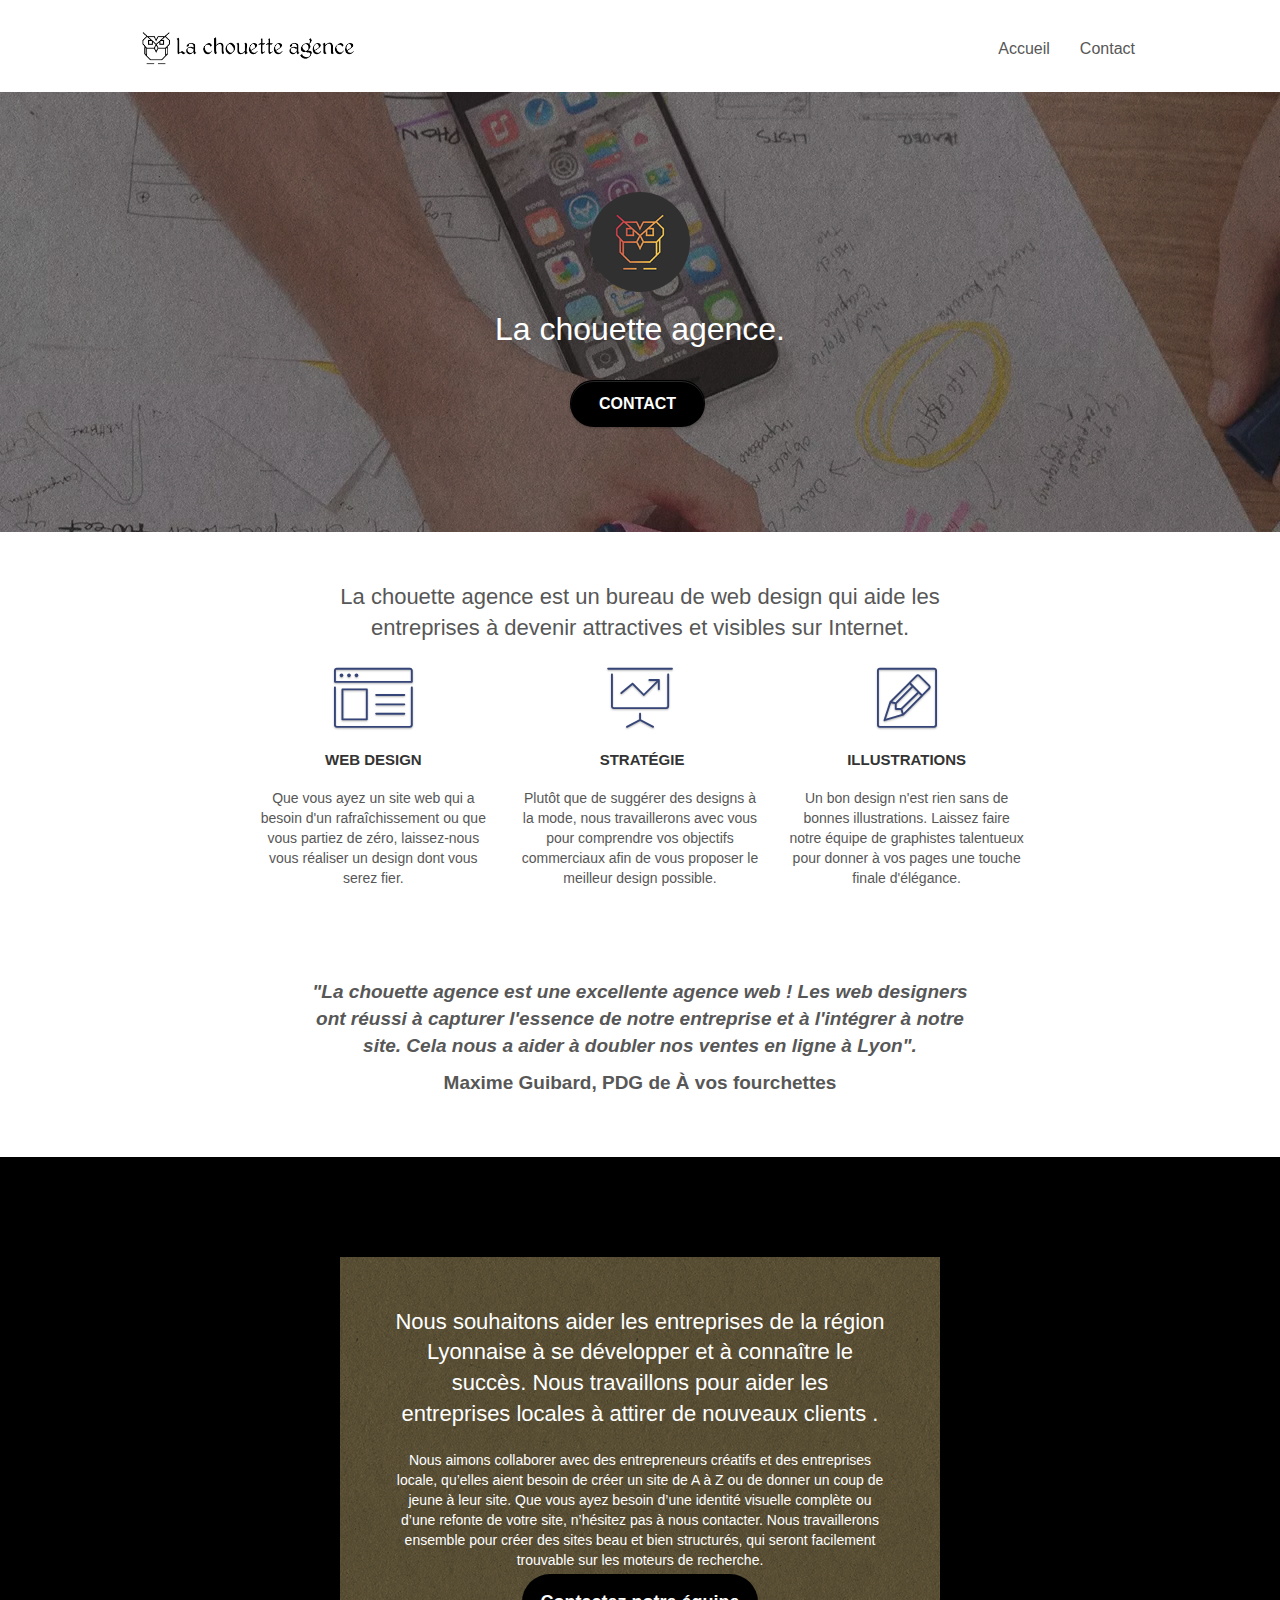
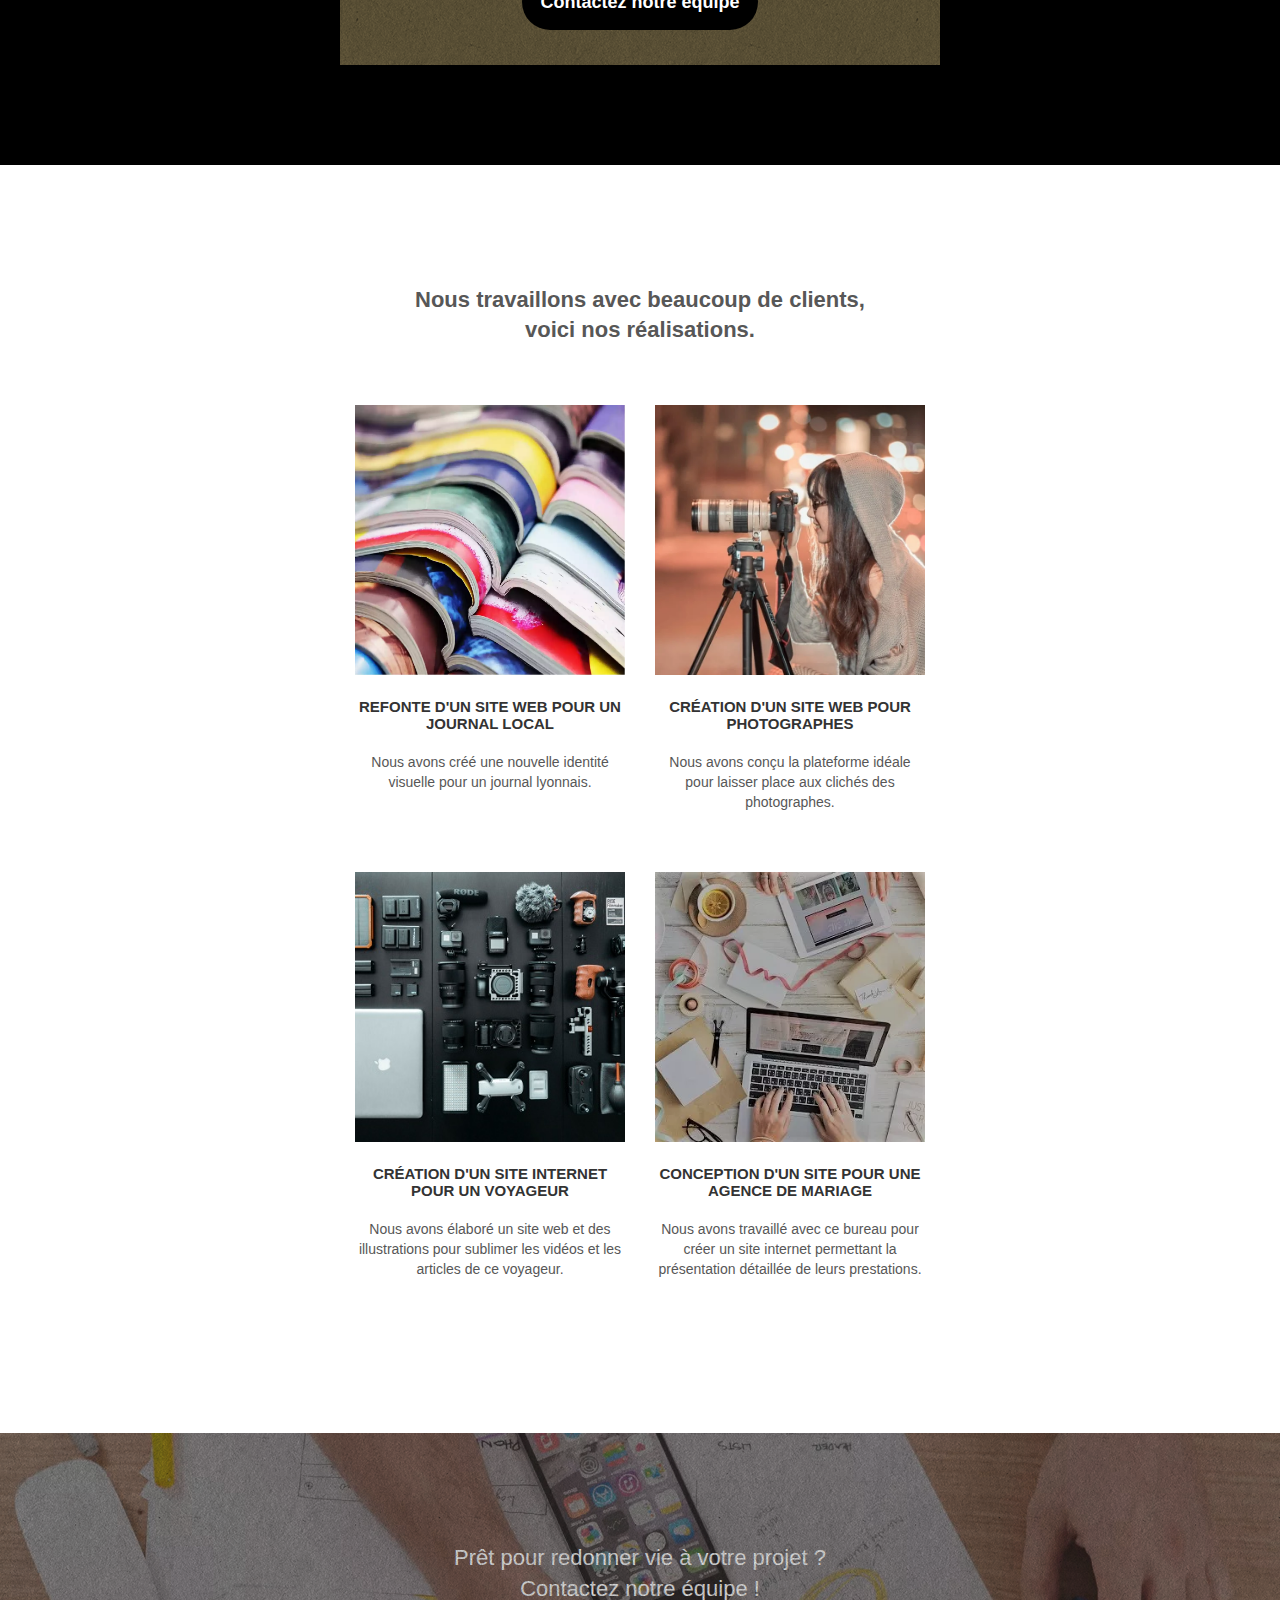
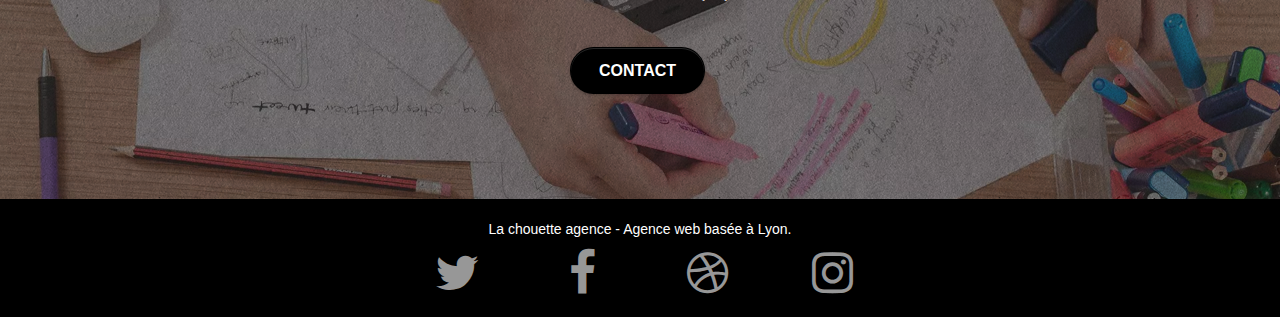
==== index.html @ 52750c9e "MAJ" ====
<!DOCTYPE html>
<html lang="fr">
<head>
    <meta charset="utf-8">
	<meta name="description"
    content="La chouette agence, est un bureau de web design qui aide les entreprises à se développer et attirer de nouveaux clients"
	/>
    <meta name="keywords" content="seo, bureau, digital web design, chouette, site web, création, site internet, agence design Lyon, créer, aide, développer,Bureau webdesign">
    <meta name="viewport" content="width=device-width, initial-scale=1.0, viewport-fit=cover">
    <link rel="shortcut icon" type="image/png" href="favicon.jpg">
    
	<link rel="stylesheet" type="text/css" href="./css/bootstrap.css">
	<link rel="stylesheet" type="text/css" href="style.css">
	<link rel="stylesheet" type="text/css" href="./css/font-awesome.css">
	<link rel="stylesheet" type="text/css" href="./css/et-line.css">
	
    
	<script src="./js/jquery-2.1.0.js" defer></script>
	<script src="./js/bootstrap.js" defer></script>
	<script src="./js/blocs.js" defer></script>
	<script src="./js/jquery.touchSwipe.js" defer></script>
	

    <title>La Chouette Agence -  Bureau de web design à Lyon</title>	
</head>
<body>
<!-- Principal conteneur -->
<div class="page-container"> </div>
    
<!-- bloc-0 -->
<header class="bloc bgc-white l-bloc" id="bloc-0">
        <div class="container bloc-sm">
        <nav class="navbar row">
            <div role="navigationBar" class="navbar-header" aria-label="Navigation">
            <a class="navbar-brand" href="index.html"
                ><img
                src="img/la-chouette-agence.png"
                alt="Bannière - La chouette Agence"
                height="40"
            /></a>
            <button 
                id="nav-toggle"
                type="button"
                class="ui-navbar-toggle navbar-toggle"
                data-toggle="collapse"
                data-target=".navbar-1"
		aria-label="navigation toogle"
            >
                <span class="sr-only">Toggle navigation</span
                ><span class="icon-bar"></span><span class="icon-bar"></span
                ><span class="icon-bar"></span>
            </button>

            </div>
            <div class="collapse navbar-collapse navbar-1 special-dropdown-nav">
            <ul class="site-navigation nav navbar-nav">
                <li>
                <a href="index.html">Accueil</a>
                </li>
                <li>
                <a href="page2.html">Contact</a>
                </li>
            </ul>
            </div>
        </nav>
        </div>
    </header>
<!-- bloc-0 END -->

<!-- bloc-1-presentation -->
<main>
	<section
	class="bloc bgc-dark-slate-blue bg-banniere d-bloc bg-t-edge bloc-bg-texture texture-paper b-parallax" id="bloc-1-hero">
	<div class="container bloc-lg">
		<div class="row tight-width-whitespace">
		<div class="col-sm-12">
			<img
			src="./img/logo.png"
			class="center-block image-resize-mode"
			width="100"
			alt="Logo - La chouette Agence"
			/>
			<h1 class="text-center hero-bloc-text tc-white">
			La chouette agence.
			</h1>
			<div class="text-center">
			<a
				href="page2.html"
				class="
				btn btn-lg btn-clean btn-rd
				cta-hero
				btn-atomic-tangerine
				"
				id="cta-hero"
				>Contact</a
			>
			</div>
		</div>
		</div>
	</div>
	</section>
<!-- bloc-1-presentation END -->

<!-- bloc-2-services -->
<section class="bloc bgc-white l-bloc" id="bloc-2-services">
	<div class="container bloc-md">
	<div class="row">
		<div class="col-sm-12 text-center">
			<h2 class="slogan">La chouette agence est un bureau de web design qui aide les
			entreprises à devenir attractives et visibles sur Internet.</h2>
		</div>
	</div>
	<div class="row voffset-lg med-width-whitespace">
		<div class="col-sm-4">
		<div class="text-center">
			<span
			class="
				et-icon-browser
				sm-shadow
				icon-dark-slate-blue
				icons
				icon-lg
			"
			></span>
		</div>
		<h3 class="mg-md text-center">Web design</h3>
		<p class="text-center">
			Que vous ayez un site web qui a besoin d'un
			rafraîchissement ou que vous partiez de zéro, laissez-nous
			vous réaliser un design dont vous serez fier.
		</p>
		</div>
		<div class="col-sm-4">
		<div class="text-center">
			<span
			class="
				et-icon-presentation
				sm-shadow
				icon-dark-slate-blue
				icons
				icon-lg
			"
			></span>
		</div>
		<h3 class="mg-md text-center">&nbsp;Stratégie</h3>
		<p class="text-center">
			Plutôt que de suggérer des designs à la mode, nous
			travaillerons avec vous pour comprendre vos objectifs
			commerciaux afin de vous proposer le meilleur design
			possible.<br />
		</p>
		</div>
		<div class="col-sm-4">
		<div class="text-center">
			<span
			class="
				et-icon-edit
				sm-shadow
				icon-dark-slate-blue
				icons
				icon-lg
			"
			></span>
		</div>
		<h3 class="mg-md text-center">Illustrations</h3>
		<p class="text-center">
			Un bon design n'est rien sans de bonnes illustrations. Laissez
			faire notre équipe de graphistes talentueux pour donner à vos
			pages une touche finale d'élégance.
		</p>
		</div>
	</div>
	<div class="row voffset-lg voffset">
		<div class="col-xs-12 col-md-8 col-md-offset-2 text-center">
		<p class="citation">
			"La chouette agence est une excellente agence web ! Les web
			designers ont réussi à capturer l'essence de notre entreprise
			et à l'intégrer à notre site. Cela nous a aider à doubler nos
			ventes en ligne à Lyon".
		</p>
		<p class="citation-author">
			Maxime Guibard, PDG de À vos fourchettes
		</p>
		</div>
	</div>
	</div>
</section>
<!-- bloc-2-services END -->

<!-- bloc-3-what-i-do -->
<section
class="
bloc
tc-white
bgc-atomic-tangerine
bg-presentation
d-bloc
bloc-bg-texture
texture-paper
b-parallax
"
id="bloc-3-what-i-do"
>
<div class="container bloc-lg">
<div class="row tight-width-whitespace black-background">
	<div class="col-sm-12">
	<h2 class="mg-md text-center tc-white">
		Nous souhaitons aider les entreprises de la région Lyonnaise à
		se développer et à connaître le succès. Nous travaillons pour
		aider les entreprises locales à attirer de nouveaux clients
		.<br />
	</h2>
	<p class="text-center white">
		Nous aimons collaborer avec des entrepreneurs créatifs et des
		entreprises locale, qu’elles aient besoin de créer un site de
		A à Z ou de donner un coup de jeune à leur site. Que vous ayez
		besoin d’une identité visuelle complète ou d’une refonte de
		votre site, n’hésitez pas à nous contacter. Nous travaillerons
		ensemble pour créer des sites beau et bien structurés, qui
		seront facilement trouvable sur les moteurs de recherche.
		<br /><br /><a class="ltc-white bold-link" href="page2.html"
		>Contactez notre équipe</a
		><br />
	</p>
	</div>
</div>
</div>
</section>
<!-- bloc-3-what-i-do END -->

<!-- bloc-4-portfolio -->
<section
class="bloc bgc-white bg-&-h2-bg bg-repeat l-bloc"
id="bloc-4-portfolio"
>
<div class="container bloc-lg">
<div class="row">
	<div class="col-sm-12 text-center">
	<h2 class="portfolio">
		Nous travaillons avec beaucoup de clients, <br />voici nos réalisations.
	</h2>
	</div>
</div>
<div class="row tight-width-whitespace portfolio-row">
	<div class="col-sm-6">
	<a
		href="#"
		data-lightbox="img/1.webp"
		data-gallery-id="gallery-1"
		data-caption="Refonte d'un site web pour un journal local"
		data-frame="snapshot-lb"
		><img
		src="./img/1.webp"
		alt="Refonte d'un site web pour un journal local"
		class="img-responsive portfolio-thumb"
	/></a>
	<h3 class="mg-md text-center">
		Refonte d'un site web pour un journal local
	</h3>
	<p class="text-center">
		Nous avons créé une nouvelle identité visuelle pour un journal
		lyonnais.
	</p>
	</div>
	<div class="col-sm-6">
	<a
		href="#"
		data-lightbox="/img/2.webp"
		data-gallery-id="gallery-1"
		data-caption="Création d'un site web pour photographes"
		data-frame="snapshot-lb"
		><img
		src="./img/2.webp"
		class="img-responsive portfolio-thumb"
		alt="Création d'un site web pour photographes"
	/></a>
	<h3 class="mg-md text-center">
		Création d'un site web pour photographes
	</h3>
	<p class="text-center">
		Nous avons conçu la plateforme idéale pour laisser place aux
		clichés des photographes.
	</p>
	</div>
</div>
<div class="row tight-width-whitespace portfolio-row">
	<div class="col-sm-6">
	<a
		href="#"
		data-lightbox="/img/3.webp"
		data-gallery-id="gallery-1"
		data-caption="Création d'un site internet pour un voyageur"
		data-frame="snapshot-lb"
		><img
		src="./img/3.webp"
		class="img-responsive portfolio-thumb"
		alt="Création d'un site web pour voyageur"
	/></a>
	<h3 class="mg-md text-center">
		Création d'un site internet pour un voyageur
	</h3>
	<p class="text-center">
		Nous avons élaboré un site web et des illustrations pour
		sublimer les vidéos et les articles de ce voyageur.
	</p>
	</div>
	<div class="col-sm-6">
	<a
		href="#"
		data-lightbox="./img/4.webp"
		
		data-gallery-id="gallery-1"
		data-caption="Conception d'un site pour une agence de mariage"
		data-frame="snapshot-lb"
		><img
		src="./img/4.webp"
		class="img-responsive portfolio-thumb"
		alt="Création d'un site web pour agence de mariage"
	/></a>
	<h3 class="mg-md text-center">
		Conception d'un site pour une agence de mariage
	</h3>
	<p class="text-center">
		Nous avons travaillé avec ce bureau pour créer un site
		internet permettant la présentation détaillée de leurs
		prestations.
	</p>
	</div>
</div>
</div>
</section>
<!-- bloc-4-portfolio END -->

<!-- bloc-5-cta -->
<section
class="
bloc
bgc-dark-slate-blue
bg-banniere
d-bloc
bloc-bg-texture
texture-paper
"
id="bloc-5-cta"
>
<div class="container bloc-lg">
<div class="row">
	<h2 class="mg-md text-center tc-white">
	Prêt pour redonner vie à votre projet ?<br />Contactez notre équipe !
	</h2>
	<div class="col-sm-12 text-center">
	<a
		href="page2.html"
		class="
		btn btn-atomic-tangerine btn-clean btn-rd btn-lg
		cta-hero
		"
		>Contact</a
	>
	</div>
</div>
</div>
</section>
</main>
<!-- bloc-5-cta END -->

<!-- Footer - bloc-8 -->
<footer class="bloc bgc-atomic-tangerine d-bloc" id="bloc-8">
	<div class="container bloc-sm">
	<div class="row">
		<div class="col-sm-12">
		<p class="text-center white">
			La chouette agence - Agence web basée à Lyon.<br />
		</p>
		<div class="row row-no-gutters social">
			<div class="col-sm-3">
				<div class="text-center">
					<a class="twitter" href="https://twitter.com/?lang=fr"><i class="fa fa-twitter icon-md" aria-hidden="true"><span class="sr-only">twitter</span></i></a>
				</div>
			</div>
			<div class="col-sm-3">
				<div class="text-center">
					<a class="facebook" href="https://www.facebook.com/"><i class="fa fa-facebook icon-md" aria-hidden="true"><span class="sr-only">facebook</span></i></a>
				</div>
			</div>
			<div class="col-sm-3">
				<div class="text-center">
					<a class="dribble" href="https://dribbble.com/"><i class="fa fa-dribbble icon-md" aria-hidden="true"><span class="sr-only">dribbble</span></i></a>
				</div>
			</div>
			<div class="col-sm-3">
				<div class="text-center">
					<a class="instagram" href="https://www.instagram.com/accounts/login/"><i class="fa fa-instagram icon-md" aria-hidden="true"><span class="sr-only">instagram</span></i></a>
				</div>
			</div>
		</div>
		</div>
	</div>
	</div>
</footer>
<!-- Footer - bloc-8 END -->

<!-- Principal conteneur END -->
    
</body>
</html>
---- style.css ----
body {
    margin: 0;
    padding: 0;
    background: #FFF;
    overflow-x: hidden;
    -webkit-font-smoothing: antialiased;
    -moz-osx-font-smoothing: grayscale;
}

a,button {
    transition: all .3s ease-in-out;
    outline: none!important;
}

.sr-only {
    height: 1px;
    width: 1px;
    clip: rect(1px, 1px, 1px, 1px);
    overflow: hidden;
    position: absolute;
}

a:hover {
    text-decoration: none;
    cursor: pointer;
}

#page-loading-blocs-notifaction {
    position: fixed;
    top: 0;
    bottom: 0;
    width: 100%;
    z-index: 100000;
    background: #FFFFFF url("./img/pageload-spinner.gif") no-repeat center center;
}

.bloc {
    width: 100%;
    clear: both;
    background: 50% 50% no-repeat;
    padding: 0 50px;
    -webkit-background-size: cover;
    -moz-background-size: cover;
    -o-background-size: cover;
    background-size: cover;
    position: relative;
}

.bloc .container {
    padding-left: 0;
    padding-right: 0;
}

.bloc-lg {
    padding: 100px 50px;
}

.bloc-md {
    padding: 50px;
}

.bloc-sm {
    padding: 20px 50px;
}

.bg-center,
.bg-l-edge,
.bg-r-edge,
.bg-t-edge,
.bg-b-edge,
.bg-tl-edge,
.bg-bl-edge,
.bg-tr-edge,
.bg-br-edge,
.bg-repeat {
    -webkit-background-size: auto!important;
    -moz-background-size: auto!important;
    -o-background-size: auto!important;
    background-size: auto!important;
}

.bg-repeat {
    background: repeat;
}

.bg-t-edge {
    background: top no-repeat;
}

.bloc-bg-texture::before {
    content: "";
    background-size: 2px 2px;
    position: absolute;
    top: 0;
    bottom: 0;
    left: 0;
    right: 0;
}

.texture-paper::before {
    background: url("./img/texture-paper.png");
    background-size: 280px 280px;
}

.b-parallax {
    background-attachment: fixed;
}

.d-bloc {
    color: rgba(255, 255, 255, .7);
}

.d-bloc button:hover {
    color: rgba(255, 255, 255, .9);
}

.d-bloc .icon-round,
.d-bloc .icon-square,
.d-bloc .icon-rounded,
.d-bloc .icon-semi-rounded-a,
.d-bloc .icon-semi-rounded-b {
    border-color: rgba(255, 255, 255, .9);
}

.d-bloc .divider-h span {
    border-color: rgba(255, 255, 255, .2);
}

.d-bloc .a-btn,
.d-bloc .navbar a,
.d-bloc .navbar-brand,
.d-bloc a .icon-sm,
.d-bloc a .icon-md,
.d-bloc a .icon-lg,
.d-bloc a .icon-xl,
.d-bloc h1 a,
.d-bloc h2 a,
.d-bloc h3 a,
.d-bloc h4 a,
.d-bloc h5 a,
.d-bloc h6 a,
.d-bloc p a {
    color: rgba(255, 255, 255, .6);
}

.slogan {
    font-size: 22px;
    max-width: 700px;
    margin: auto;

}

.citation {
    font-size: 19px;
    font-weight: bold;
    font-style: italic;

}

.citation-author {
    font-size: 19px;
    font-weight: bold;

}

.portfolio {
    font-weight: 700;
    font-size: 22px;
    line-height: 30px;
    text-transform: initial;

}

.d-bloc .a-btn:hover,
.d-bloc .navbar a:hover,
.d-bloc .navbar-brand:hover,
.d-bloc a:hover .icon-sm,
.d-bloc a:hover .icon-md,
.d-bloc a:hover .icon-lg,
.d-bloc a:hover .icon-xl,
.d-bloc h1 a:hover,
.d-bloc h2 a:hover,
.d-bloc h3 a:hover,
.d-bloc h4 a:hover,
.d-bloc h5 a:hover,
.d-bloc h6 a:hover,
.d-bloc p a:hover {
    color: rgba(255, 255, 255, 1);
}

.d-bloc .navbar-toggle .icon-bar {
    background: rgba(255, 255, 255, 1);
}

.d-bloc .btn-wire,
.d-bloc .btn-wire:hover {
    color: rgba(255, 255, 255, 1);
    border-color: rgba(255, 255, 255, 1);
}

.d-bloc .panel {
    color: rgba(0, 0, 0, .5);
}

.d-bloc .panel button:hover {
    color: rgba(0, 0, 0, .7);
}

.d-bloc .panel icon {
    border-color: rgba(0, 0, 0, .7);
}

.d-bloc .panel .divider-h span {
    border-color: rgba(0, 0, 0, .1);
}

.d-bloc .panel .a-btn {
    color: rgba(0, 0, 0, .6);
}

.d-bloc .panel .a-btn:hover {
    color: rgba(0, 0, 0, 1);
}

.d-bloc .panel .btn-wire,
.d-bloc .panel .btn-wire:hover {
    color: rgba(0, 0, 0, .7);
    border-color: rgba(0, 0, 0, .3);
}

.d-bloc .panel,
.l-bloc {
    color: rgba(0, 0, 0, .5);
}

.d-bloc .panel button:hover,
.l-bloc button:hover {
    color: rgba(0, 0, 0, .7);
}

.l-bloc .icon-round,
.l-bloc .icon-square,
.l-bloc .icon-rounded,
.l-bloc .icon-semi-rounded-a,
.l-bloc .icon-semi-rounded-b {
    border-color: rgba(0, 0, 0, .7);
}

.d-bloc .panel .divider-h span,
.l-bloc .divider-h span {
    border-color: rgba(0, 0, 0, .1);
}

.d-bloc .panel .a-btn,
.l-bloc .a-btn,
.l-bloc .navbar a,
.l-bloc .navbar-brand,
.l-bloc a .icon-sm,
.l-bloc a .icon-md,
.l-bloc a .icon-lg,
.l-bloc a .icon-xl,
.l-bloc h1 a,
.l-bloc h2 a,
.l-bloc h3 a,
.l-bloc h4 a,
.l-bloc h5 a,
.l-bloc h6 a,
.l-bloc p a {
    color: rgba(0, 0, 0, .6);
}

.d-bloc .panel .a-btn:hover,
.l-bloc .a-btn:hover,
.l-bloc .navbar a:hover,
.l-bloc .navbar-brand:hover,
.l-bloc a:hover .icon-sm,
.l-bloc a:hover .icon-md,
.l-bloc a:hover .icon-lg,
.l-bloc a:hover .icon-xl,
.l-bloc h1 a:hover,
.l-bloc h2 a:hover,
.l-bloc h3 a:hover,
.l-bloc h4 a:hover,
.l-bloc h5 a:hover,
.l-bloc h6 a:hover,
.l-bloc p a:hover {
    color: rgba(0, 0, 0, 1);
}

.l-bloc .navbar-toggle .icon-bar {
    color: rgba(0, 0, 0, .6);
}

.d-bloc .panel .btn-wire,
.d-bloc .panel .btn-wire:hover,
.l-bloc .btn-wire,
.l-bloc .btn-wire:hover {
    color: rgba(0, 0, 0, .7);
    border-color: rgba(0, 0, 0, .3);
}

.voffset {
    margin-top: 30px;
}

.voffset-lg {
    margin-top: 80px;
}

.row-no-gutters {
    margin-right: 0;
    margin-left: 0;
}

.row.row-no-gutters > [class^="col-"],
.row.row-no-gutters > [class*=" col-"] {
    padding-right: 0;
    padding-left: 0;
}

#bloc-1-hero h1 {
    font-size: 32px;
}

.navbar {
    margin-bottom: 0;
}

.navbar-brand {
    height: auto;
    padding: 3px 15px;
    font-size: 25px;
    font-weight: normal;
    font-weight: 600;
    line-height: 44px;
}

.navbar-brand img {
    max-height: 200px;
    margin: 0 5px 0 0;
    display: inline;
}

.navbar-brand img[src$=svg] {
    min-width: 100px;
}

.nav-center .navbar-brand img {
    margin: 0;
}

.navbar .nav {
    padding-top: 2px;
    margin-right: -16px;
    float: right;

}

.nav > li {
    float: left;
    margin-top: 4px;
    font-size: 16px;
}

.navbar-nav .open .dropdown-menu > li > a {
    text-align: inherit;
}

.nav > li a:hover,
.nav > li a:focus {
    background: transparent;
}

.navbar-toggle {
    margin: 10px 10px 0 0;
    border: 0px;
}

.navbar-toggle:hover {
    background: transparent!important;
}

.navbar-toggle .icon-bar {
    background-color: rgba(0, 0, 0, .5);
    width: 26px;
}

.nav-invert .navbar .nav {
    float: left;
}

.nav-invert .navbar-header,
.nav-invert .navbar-brand {
    float: right;
    position: relative;

}

@media (min-width: 768px) {
    .site-navigation {
        position: absolute;
        top: 50%;
        right: 20px;
        transform: translate(0, -50%);
        -webkit-transform: translateY(-50%);
    }
    .nav > li .dropdown-menu a,
    .nav > li .dropdown-menu a:hover {
        color: #484848;
    }
    .nav-invert .site-navigation {
        left: 0;
        right: 0;
    }
    .nav-center {
        text-align: center;
    }
    .nav-center .navbar-header {
        width: 100%;
    }
    .nav-center .navbar-header,
    .nav-center .navbar-brand,
    .nav-center .nav > li {
        float: none;
        display: inline-block;
    }
    .nav-center .site-navigation {
        position: relative;
        width: 100%;
        right: 0;
        margin-right: 0px;
        margin-top: 20px;
    }
    .nav-center.mini-nav .navbar-toggle {
        float: none;
        margin: 10px auto 0;
    }
}

.nav > li > .dropdown a {
    background: none!important;
    display: block;
    padding: 14px 15px;
}

nav .caret {
    margin: 0 5px;
}

.dropdown-menu .dropdown-menu {
    top: -8px;
    left: 100%;
}

.dropdown-menu .dropmenu-flow-right {
    top: 100%;
    left: 0;
    margin-left: -1px;
    border-top-left-radius: 0;
    border-top-right-radius: 0;
}

.dropdown-menu .dropdown span {
    border: 4px solid black;
    border-top-color: transparent;
    border-right-color: transparent;
    border-bottom-color: transparent;
    margin: 6px -5px 0 0!important;
    float: right;
}

.mg-md {
    margin-top: 10px;
    margin-bottom: 20px;
}

.mg-lg {
    margin-top: 10px;
    margin-bottom: 40px;
}

.btn {
    margin: 0 5px 5px 0;
}

.btn.pull-right {
    margin: 0 0 5px 5px;
}

.btn-d,
.btn-d:hover,
.btn-d:focus {
    color: #FFF;
    background: rgba(0, 0, 0, .3);
}

button {
    outline: none!important;
}

.btn-rd {
    border-radius: 40px;
}

.btn-clean {
    border: 1px solid rgba(0, 0, 0, .08);
    border-bottom-color: rgba(0, 0, 0, .1);
    text-shadow: 0 1px 0 rgba(0, 0, 1, .1);
    box-shadow: 0 1px 3px rgba(0, 0, 1, .25), inset 0 1px 0 0 rgba(255, 255, 255, .15);
}

.icon-md {
    font-size: 48px!important;
}

.icon-lg {
    font-size: 60px!important;
}

.sm-shadow {
    text-shadow: 0 1px 2px rgba(0, 0, 0, .3);
}

.panel-sq,
.panel-sq .panel-heading,
.panel-sq .panel-footer {
    border-radius: 0;
}

.panel-rd {
    border-radius: 30px;
}

.panel-rd .panel-heading {
    border-radius: 29px 29px 0 0;
}

.panel-rd .panel-footer {
    border-radius: 0 0 29px 29px;
}

.form-control {
    border-color: rgba(0, 0, 0, .1);
    box-shadow: none;
}

.scrollToTop {
    width: 40px;
    height: 40px;
    position: fixed;
    bottom: 20px;
    right: 20px;
    opacity: 1;
    z-index: 500;
    transition: all .3s ease-in-out;
    background: #000;
}

.scrollToTop span {
    margin-top: 6px;
    color: white;
}

.showScrollTop {
    font-size: 14px;
    opacity: 1;
}

a[data-lightbox] {
    position: relative;
    display: block;
    text-align: center;
}

a[data-lightbox]:hover::before {
    content: "+";
    font-family: "HelveticaNeue-Light", "Helvetica Neue Light", "Helvetica Neue", Helvetica, Arial;
    font-size: 32px;
    width: 50px;
    height: 50px;
    margin-left: -25px;
    border-radius: 50%;
    background: rgba(0, 0, 0, .6);
    color: #FFF;
    font-weight: 100;
    position: absolute;
    top: 50%;
    transform: translateY(-50%);
    -webkit-transform: translateY(-50%);
}

a[data-lightbox]:hover img {
    opacity: 0.6;
    -webkit-animation-fill-mode: none;
    animation-fill-mode: none;
}

#lightbox-modal {
    display: flex;
    align-items: center;
}

#lightbox-modal .modal-dialog {
    width: 90%;
    max-width: 900px;
    margin: 0 auto 0;
}

#lightbox-modal .modal-dialog img {
    max-height: 90vh;
    margin: 0 auto;
}

.lightbox-caption {
    padding: 20px;
    color: #FFF;
    background: rgba(0, 0, 0, .5);
    position: absolute;
    left: 15px;
    right: 15px;
    bottom: 5px;
}

.close-lightbox {
    color: #FFF;
    font-size: 30px;
    position: absolute;
    top: 20px;
    right: 20px;
    background: rgba(0, 0, 0, .5);
    border: none;
    line-height: 30px;
    padding: 0 9px 5px;
    opacity: 0.3;
}

.close-lightbox:hover,
.next-lightbox:hover,
.prev-lightbox:hover {
    opacity: 1.0;
    color: #FFF;
}

.next-lightbox,
.prev-lightbox {
    font-size: 20px;
    color: rgba(255, 255, 255, .9);
    background: rgba(0, 0, 0, .5);
    transition: all .2s ease-in-out;
    position: absolute;
    top: 45%;
    opacity: 0.4;
}

.next-lightbox {
    padding: 6px 8px 1px 13px;
    right: 25px;
}

.prev-lightbox {
    padding: 6px 13px 1px 10px;
    left: 25px;
}

.snapshot-lb .modal-body {
    padding-bottom: 45px;
}

.snapshot-lb .lightbox-caption {
    padding: 0;
    color: rgba(0, 0, 0, .5);
    background: none;
}

h1,
h2,
h3,
h4,
h5,
h6,
p,
label,
.btn,
a {
    font-family: "helvetica";
    font-weight: 400;
    color: #575757!important;
}

.container {
    max-width: 1000px;
}

.hero-bloc-text {
    font-size: 38px;
}

.hero-bloc-text-sub {
    font-size: 36px;
}

.statement-bloc-text {
    line-height: 26px;
    font-style: italic;
    font-size: 20px;
    text-align: center;
    font-weight: lighter;
    max-width: 520px;
    margin: auto auto auto auto;
}

p {
    font-size: 14px;
}

.tight-width-whitespace {
    max-width: 600px;
    margin: auto auto auto auto;
}

.h1 {
    font-size: 20px;
    font-family: "Open Sans";
}

.cta-hero {
    margin-top: 22px;
    color: #FFFFFF!important;
    background: black !important;
    text-transform: uppercase;
    padding: 12px 28px 12px 28px;
    font-size: 16px;
    font-weight: 700;
}

.social {
    color: white !important;
    max-width: 500px;
    margin: auto auto auto auto;

}

.social a {
    color: white !important;
    padding-left: 10px;
}

h2 {
    font-size: 22px;
    line-height: 1.4em;
}

h3 {
    font-size: 15px;
    text-transform: uppercase;
    font-weight: 700;
    color: #333333!important;
}

.med-width-whitespace {
    max-width: 800px;
    margin: auto auto auto auto;
    box-shadow: 0px 0px 0px #000000;
}

h1 {
    color: #333333!important;
}

h4 {
    color: #333333!important;
}

.icons {
    margin-bottom: 14px;
    margin-top: 24px;
}

.white {
    color: #FFFFFF!important;
}

.portfolio-thumb {
    margin-bottom: 24px;
}

.portfolio-row {
    margin-bottom: 44px;
    margin-top: 50px;
}

.avatar {
    box-shadow: 0px 4px 9px rgba(0, 0, 0, 0.3);
}

.black-background {
    background-color: rgba(165, 147, 99, 0.7);
    padding: 40px 40px 40px 40px;
}

.bold-link {
    font-size: 18px;
    padding: 18px;
    border-radius: 200px;
    background: black;
    margin: 20px !important;
    font-weight: 700;

}

.bold-link:hover{
    background: white !important;
    color: black !important;
    transition: 0.3s;
}

.bold-link:hover a{
    background: white !important;
    color: black !important;
    transition: 0.3s;
}

.bgc-white {
    background-color: #FFFFFF;
}

.bgc-dark-slate-blue {
    background-color: #364577;
}

.bgc-atomic-tangerine {
    background-color:black !important;
}

.tc-white {
    color:white!important;
}

.btn-atomic-tangerine {
    background: #F3976C;
    color: #FFFFFF!important;
}

.btn-atomic-tangerine:hover {
    background:white!important;
    color:black!important;
}

.ltc-white {
    color: #FFFFFF!important;
}

.ltc-white:hover {
    color: #cccccc!important;
}

.ltc-atomic-tangerine {
    color: #F3976C!important;
}

.ltc-atomic-tangerine:hover {
    color: #c27956!important;
}

.icon-dark-slate-blue {
    color: #364577!important;
    border-color: #364577!important;
}

.bg-dots-bg {
    background-image: url("./img/dots-bg.png");
}

.bg-lines-h2-bg {
    background-image: url("./img/lines-h2-bg.png");
}

.bg-banniere {
    background-image: url("./img/la-chouette-agence-banniere.webp");
}

.bg-presentation {
    background-image: url("./img/image-de-presentation.webp");
}

@media (max-width: 1024px) {
    .bloc {
        padding-left: 20px;
        padding-right: 20px;
    }
    .bloc.full-width-bloc,
    .bloc-tile-2.full-width-bloc .container,
    .bloc-tile-3.full-width-bloc .container,
    .bloc-tile-4.full-width-bloc .container {
        padding-left: 0;
        padding-right: 0;
    }
}

@media (max-width: 992px) and (min-width: 768px) {
    .navbar .nav {
        max-width: 80%
    } 
    .nav-center.navbar .nav {
        max-width: 100%
    }
}

@media only screen and (min-width: 768px) and (max-width: 1024px) and (orientation: landscape) {
    .b-parallax {
        background-attachment: scroll;
    }
}

@media only screen and (min-width: 1024px) and (max-width: 1366px) and (-webkit-min-device-pixel-ratio: 1.5) {
    .b-parallax {
        background-attachment: scroll;
    }
}

@media (max-width: 991px) {
    .container {
        width: 100%;
    }
    .b-parallax {
        background-attachment: scroll;
    }
    .page-container,
    #hero-bloc {
        overflow-x: hidden;
        position: relative;
    }
    .bloc {
        padding-left: 0;
        padding-right: 0;
    }
    .bloc-group,
    .bloc-group .bloc {
        display: block;
        width: 100%;
    }
    .bloc-fill-screen .fill-bloc-top-edge,
    .bloc-fill-screen .fill-bloc-bottom-edge {
        padding: 0 20px;
        padding-left: 0;
        padding-right: 0;
    }
}

@media (max-width: 767px) {
    .page-container {
        overflow-x: hidden;
        position: relative;
    }
    h1,
    h2,
    h3,
    h4,
    h5,
    h6,
    p,
    #disqus_thread {
        padding-left: 10px!important;
        padding-right: 10px!important;
    }
    .b-parallax {
        background-attachment: scroll;
    }
    .navbar .nav {
        padding-top: 0;
        border-top: 1px solid rgba(0, 0, 0, .2);
        float: none!important;
    }
    .navbar.row {
        margin-left: 0;
        margin-right: 0;
    }
    .site-navigation {
        position: inherit;
        transform: none;
        -webkit-transform: none;
        -ms-transform: none;
    }
    .nav > li {
        margin-top: 0;
        border-bottom: 1px solid rgba(0, 0, 0, .1);
        background: rgba(0, 0, 0, .05);
        text-align: left;
        padding-left: 15px;
        width: 100%;
    }
    .nav > li:hover {
        background: rgba(0, 0, 0, .08);
    }
    .dropdown .dropdown a .caret {
        float: none;
        margin: 5px 0 0 10px!important;
        border: 4px solid black;
        border-bottom-color: transparent;
        border-right-color: transparent;
        border-left-color: transparent;
    }
    #hero-bloc .navbar .nav {
        background: rgba(0, 0, 0, .8);
    }
    #hero-bloc .navbar .nav a {
        color: rgba(255, 255, 255, .6);
    }
    .hero {
        padding: 50px 0;
    }
    .hero-nav {
        left: -1px;
        right: -1px;
    }
    .navbar-collapse {
        padding: 0;
        overflow-x: hidden;
        -webkit-box-shadow: none;
        box-shadow: none;
    }
    .navbar-brand img {
        max-height: 40px;
        width: auto;
    }
    .nav-invert .navbar-header {
        float: none;
        width: 100%;
    }
    .nav-invert .navbar-toggle {
        float: left;
        margin-left: 10px;
    }
    .bloc {
        padding-left: 0;
        padding-right: 0;
    }
    .bloc-xxl,
    .bloc-xl,
    .bloc-lg {
        padding: 40px 0;
    }
    .bloc-sm,
    .bloc-md {
        padding-left: 0;
        padding-right: 0;
    }
    .bloc-tile-2 .container,
    .bloc-tile-3 .container,
    .bloc-tile-4 .container,
    .bloc-fill-screen .fill-bloc-top-edge,
    .bloc-fill-screen .fill-bloc-bottom-edge {
        padding-left: 0;
        padding-right: 0;
    }
    .a-block {
        padding: 0 10px;
    }

    .voffset {
        margin-top: 5px;
    }
    .voffset-md {
        margin-top: 20px;
    }
    .voffset-lg {
        margin-top: 30px;
    }
    form {
        padding: 5px;
    }
    .close-lightbox {
        display: inline-block;
    }
    .blocsapp-device-iphone5 {
        background-size: 216px 425px;
        padding-top: 60px;
        width: 216px;
        height: 425px;
    }
    .blocsapp-device-iphone5 img {
        width: 180px;
        height: 320px;
    }
}

@media (max-width: 400px) {
    .bloc {
        padding-left: 0;
        padding-right: 0;
    }
}

@media (max-width: 767px) {
    .bloc-mob-center-text {
        text-align: center;
    }
}
---- css/et-line.css ----
@font-face {
    font-family: et-line;
    src: url(../fonts/et-line.eot);
    src: url(../fonts/et-line.eot?#iefix) format('embedded-opentype'), url(../fonts/et-line.woff) format('woff'), url(../fonts/et-line.ttf) format('truetype'), url(../fonts/et-line.svg#et-line) format('svg');
    font-weight: 400;
    font-style: normal
}

.et-icon-adjustments,
.et-icon-alarmclock,
.et-icon-anchor,
.et-icon-aperture,
.et-icon-attachment,
.et-icon-bargraph,
.et-icon-basket,
.et-icon-beaker,
.et-icon-bike,
.et-icon-book-open,
.et-icon-briefcase,
.et-icon-browser,
.et-icon-calendar,
.et-icon-camera,
.et-icon-caution,
.et-icon-chat,
.et-icon-circle-compass,
.et-icon-clipboard,
.et-icon-clock,
.et-icon-cloud,
.et-icon-compass,
.et-icon-desktop,
.et-icon-dial,
.et-icon-document,
.et-icon-documents,
.et-icon-download,
.et-icon-dribbble,
.et-icon-edit,
.et-icon-envelope,
.et-icon-expand,
.et-icon-facebook,
.et-icon-flag,
.et-icon-focus,
.et-icon-gears,
.et-icon-genius,
.et-icon-gift,
.et-icon-global,
.et-icon-globe,
.et-icon-googleplus,
.et-icon-grid,
.et-icon-happy,
.et-icon-hazardous,
.et-icon-heart,
.et-icon-hotairballoon,
.et-icon-hourglass,
.et-icon-key,
.et-icon-laptop,
.et-icon-layers,
.et-icon-lifesaver,
.et-icon-lightbulb,
.et-icon-linegraph,
.et-icon-linkedin,
.et-icon-lock,
.et-icon-magnifying-glass,
.et-icon-map,
.et-icon-map-pin,
.et-icon-megaphone,
.et-icon-mic,
.et-icon-mobile,
.et-icon-newspaper,
.et-icon-notebook,
.et-icon-paintbrush,
.et-icon-paperclip,
.et-icon-pencil,
.et-icon-phone,
.et-icon-picture,
.et-icon-pictures,
.et-icon-piechart,
.et-icon-presentation,
.et-icon-pricetags,
.et-icon-printer,
.et-icon-profile-female,
.et-icon-profile-male,
.et-icon-puzzle,
.et-icon-quote,
.et-icon-recycle,
.et-icon-refresh,
.et-icon-ribbon,
.et-icon-rss,
.et-icon-sad,
.et-icon-scissors,
.et-icon-scope,
.et-icon-search,
.et-icon-shield,
.et-icon-speedometer,
.et-icon-strategy,
.et-icon-streetsign,
.et-icon-tablet,
.et-icon-target,
.et-icon-telescope,
.et-icon-toolbox,
.et-icon-tools,
.et-icon-tools-2,
.et-icon-trophy,
.et-icon-tumblr,
.et-icon-twitter,
.et-icon-upload,
.et-icon-video,
.et-icon-wallet,
.et-icon-wine {
    font-family: et-line;
    speak: none;
    font-style: normal;
    font-weight: 400;
    font-variant: normal;
    text-transform: none;
    line-height: 1;
    -webkit-font-smoothing: antialiased;
    -moz-osx-font-smoothing: grayscale;
    display: inline-block
}

.et-icon-mobile:before {
    content: "\e000"
}

.et-icon-laptop:before {
    content: "\e001"
}

.et-icon-desktop:before {
    content: "\e002"
}

.et-icon-tablet:before {
    content: "\e003"
}

.et-icon-phone:before {
    content: "\e004"
}

.et-icon-document:before {
    content: "\e005"
}

.et-icon-documents:before {
    content: "\e006"
}

.et-icon-search:before {
    content: "\e007"
}

.et-icon-clipboard:before {
    content: "\e008"
}

.et-icon-newspaper:before {
    content: "\e009"
}

.et-icon-notebook:before {
    content: "\e00a"
}

.et-icon-book-open:before {
    content: "\e00b"
}

.et-icon-browser:before {
    content: "\e00c"
}

.et-icon-calendar:before {
    content: "\e00d"
}

.et-icon-presentation:before {
    content: "\e00e"
}

.et-icon-picture:before {
    content: "\e00f"
}

.et-icon-pictures:before {
    content: "\e010"
}

.et-icon-video:before {
    content: "\e011"
}

.et-icon-camera:before {
    content: "\e012"
}

.et-icon-printer:before {
    content: "\e013"
}

.et-icon-toolbox:before {
    content: "\e014"
}

.et-icon-briefcase:before {
    content: "\e015"
}

.et-icon-wallet:before {
    content: "\e016"
}

.et-icon-gift:before {
    content: "\e017"
}

.et-icon-bargraph:before {
    content: "\e018"
}

.et-icon-grid:before {
    content: "\e019"
}

.et-icon-expand:before {
    content: "\e01a"
}

.et-icon-focus:before {
    content: "\e01b"
}

.et-icon-edit:before {
    content: "\e01c"
}

.et-icon-adjustments:before {
    content: "\e01d"
}

.et-icon-ribbon:before {
    content: "\e01e"
}

.et-icon-hourglass:before {
    content: "\e01f"
}

.et-icon-lock:before {
    content: "\e020"
}

.et-icon-megaphone:before {
    content: "\e021"
}

.et-icon-shield:before {
    content: "\e022"
}

.et-icon-trophy:before {
    content: "\e023"
}

.et-icon-flag:before {
    content: "\e024"
}

.et-icon-map:before {
    content: "\e025"
}

.et-icon-puzzle:before {
    content: "\e026"
}

.et-icon-basket:before {
    content: "\e027"
}

.et-icon-envelope:before {
    content: "\e028"
}

.et-icon-streetsign:before {
    content: "\e029"
}

.et-icon-telescope:before {
    content: "\e02a"
}

.et-icon-gears:before {
    content: "\e02b"
}

.et-icon-key:before {
    content: "\e02c"
}

.et-icon-paperclip:before {
    content: "\e02d"
}

.et-icon-attachment:before {
    content: "\e02e"
}

.et-icon-pricetags:before {
    content: "\e02f"
}

.et-icon-lightbulb:before {
    content: "\e030"
}

.et-icon-layers:before {
    content: "\e031"
}

.et-icon-pencil:before {
    content: "\e032"
}

.et-icon-tools:before {
    content: "\e033"
}

.et-icon-tools-2:before {
    content: "\e034"
}

.et-icon-scissors:before {
    content: "\e035"
}

.et-icon-paintbrush:before {
    content: "\e036"
}

.et-icon-magnifying-glass:before {
    content: "\e037"
}

.et-icon-circle-compass:before {
    content: "\e038"
}

.et-icon-linegraph:before {
    content: "\e039"
}

.et-icon-mic:before {
    content: "\e03a"
}

.et-icon-strategy:before {
    content: "\e03b"
}

.et-icon-beaker:before {
    content: "\e03c"
}

.et-icon-caution:before {
    content: "\e03d"
}

.et-icon-recycle:before {
    content: "\e03e"
}

.et-icon-anchor:before {
    content: "\e03f"
}

.et-icon-profile-male:before {
    content: "\e040"
}

.et-icon-profile-female:before {
    content: "\e041"
}

.et-icon-bike:before {
    content: "\e042"
}

.et-icon-wine:before {
    content: "\e043"
}

.et-icon-hotairballoon:before {
    content: "\e044"
}

.et-icon-globe:before {
    content: "\e045"
}

.et-icon-genius:before {
    content: "\e046"
}

.et-icon-map-pin:before {
    content: "\e047"
}

.et-icon-dial:before {
    content: "\e048"
}

.et-icon-chat:before {
    content: "\e049"
}

.et-icon-heart:before {
    content: "\e04a"
}

.et-icon-cloud:before {
    content: "\e04b"
}

.et-icon-upload:before {
    content: "\e04c"
}

.et-icon-download:before {
    content: "\e04d"
}

.et-icon-target:before {
    content: "\e04e"
}

.et-icon-hazardous:before {
    content: "\e04f"
}

.et-icon-piechart:before {
    content: "\e050"
}

.et-icon-speedometer:before {
    content: "\e051"
}

.et-icon-global:before {
    content: "\e052"
}

.et-icon-compass:before {
    content: "\e053"
}

.et-icon-lifesaver:before {
    content: "\e054"
}

.et-icon-clock:before {
    content: "\e055"
}

.et-icon-aperture:before {
    content: "\e056"
}

.et-icon-quote:before {
    content: "\e057"
}

.et-icon-scope:before {
    content: "\e058"
}

.et-icon-alarmclock:before {
    content: "\e059"
}

.et-icon-refresh:before {
    content: "\e05a"
}

.et-icon-happy:before {
    content: "\e05b"
}

.et-icon-sad:before {
    content: "\e05c"
}

.et-icon-facebook:before {
    content: "\e05d"
}

.et-icon-twitter:before {
    content: "\e05e"
}

.et-icon-googleplus:before {
    content: "\e05f"
}

.et-icon-rss:before {
    content: "\e060"
}

.et-icon-tumblr:before {
    content: "\e061"
}

.et-icon-linkedin:before {
    content: "\e062"
}

.et-icon-dribbble:before {
    content: "\e063"
}
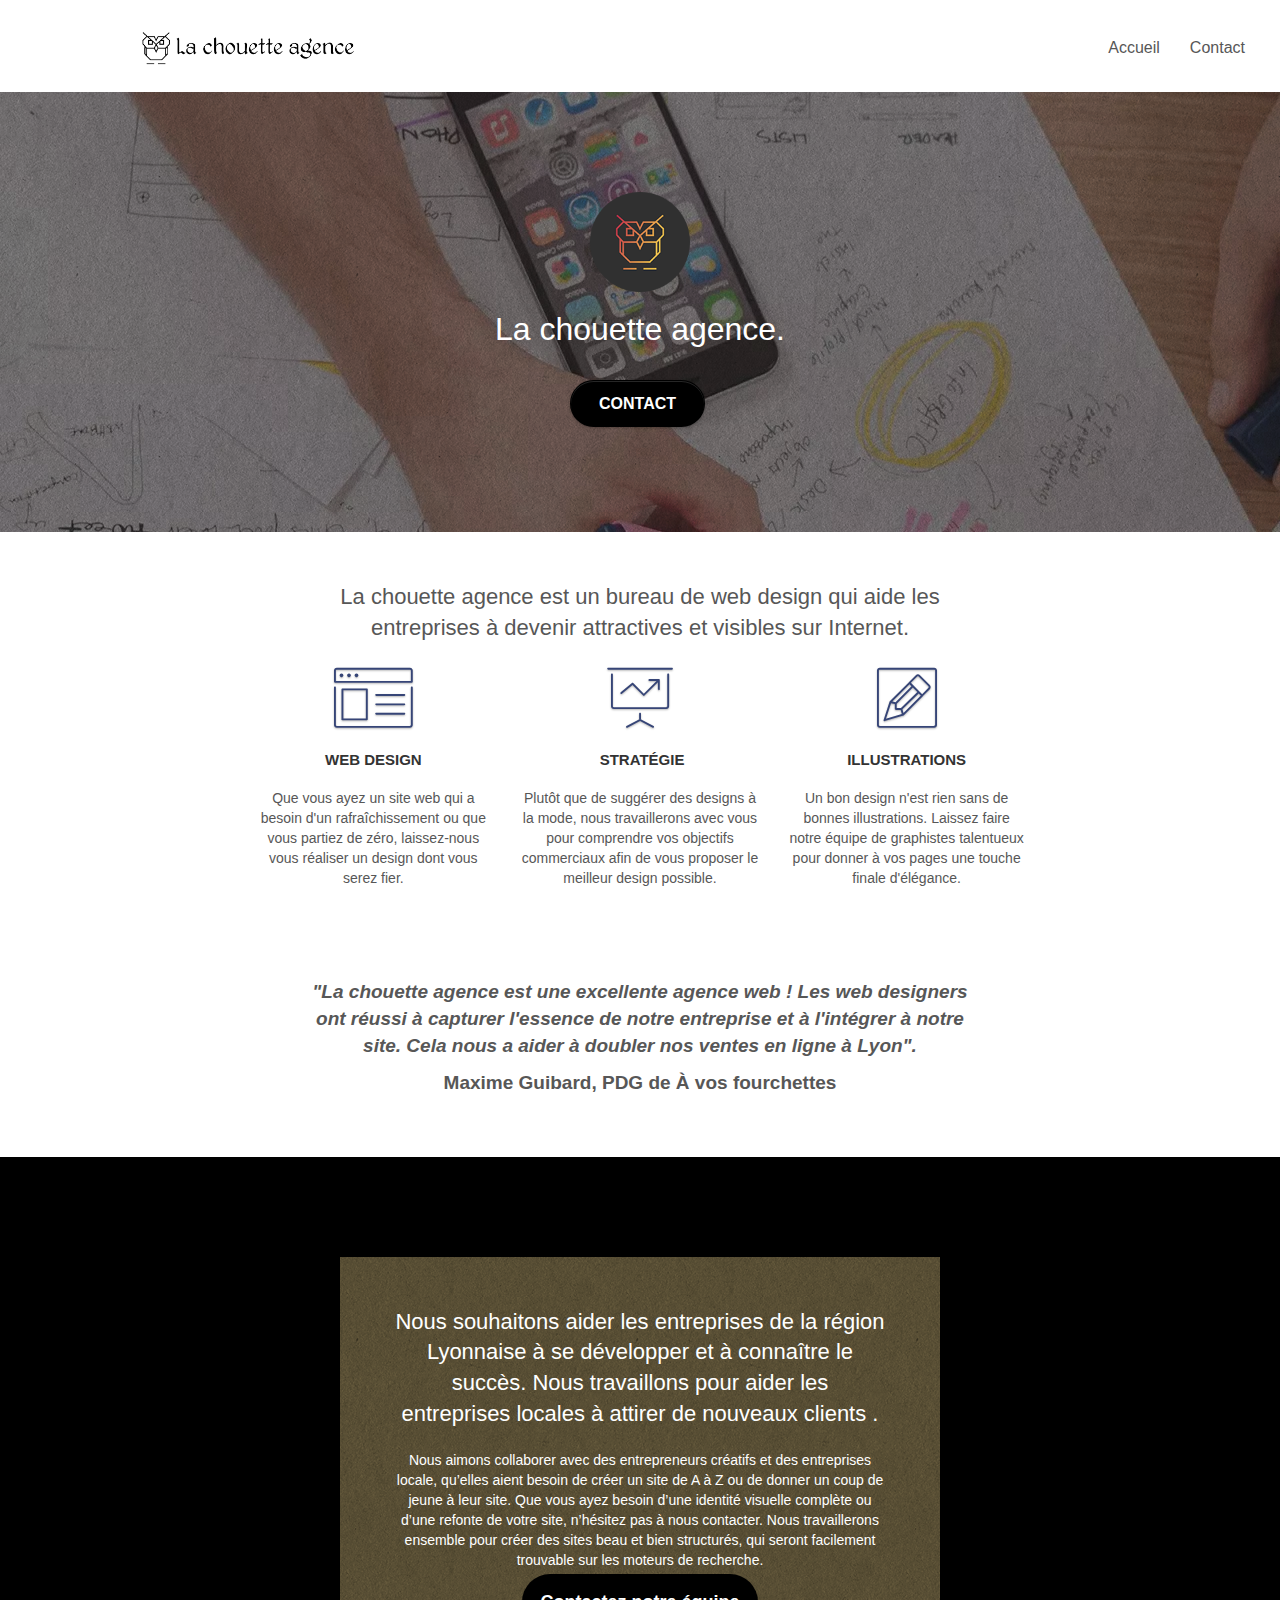
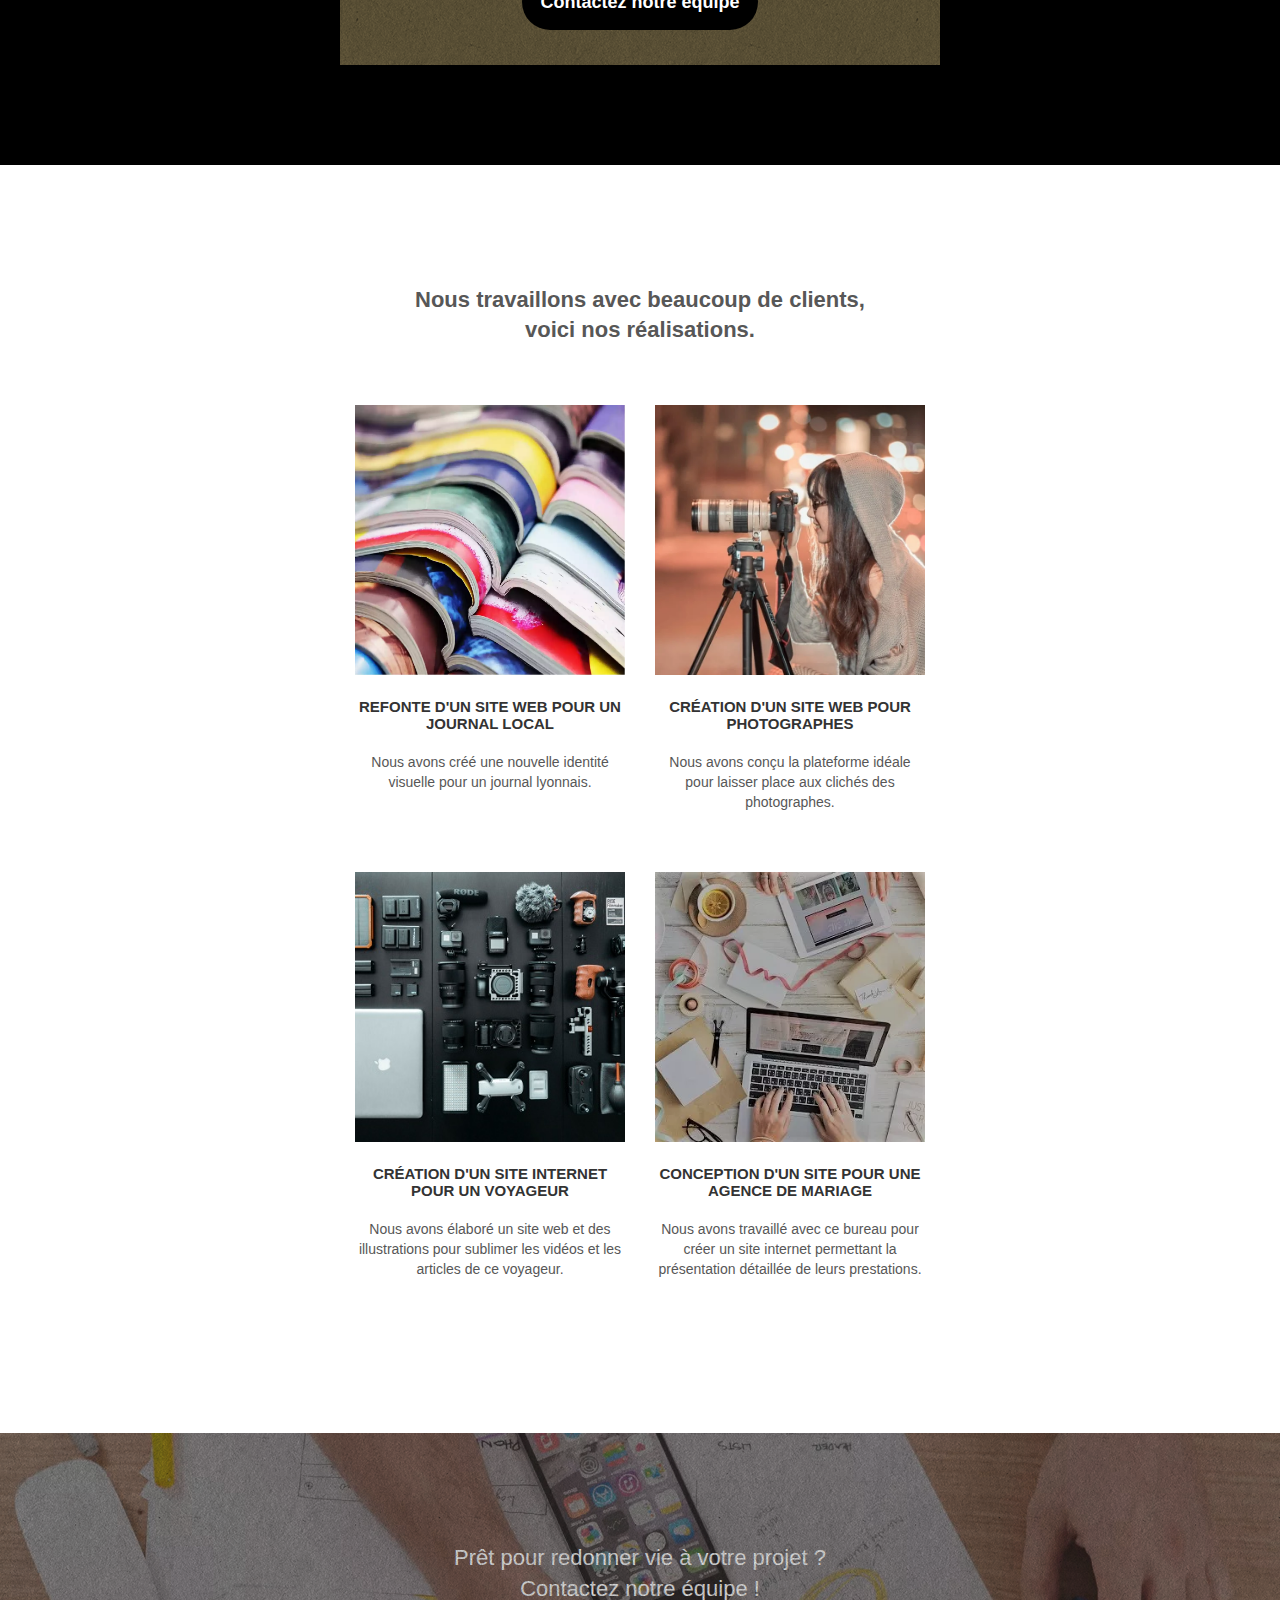
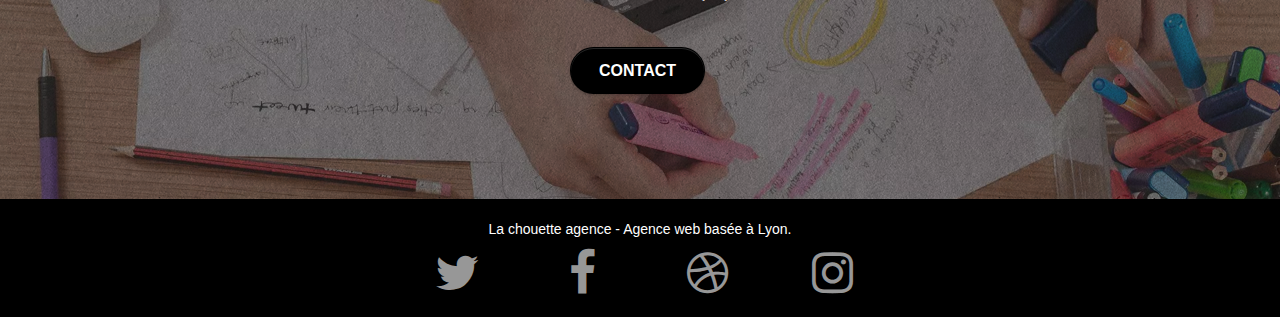
==== commit 4da64307: "maj t" ====
--- a/index.html
+++ b/index.html
@@ -9,16 +9,16 @@
     <meta name="viewport" content="width=device-width, initial-scale=1.0, viewport-fit=cover">
     <link rel="shortcut icon" type="image/png" href="favicon.jpg">
     
-	<link rel="stylesheet" type="text/css" href="./css/bootstrap.css">
-	<link rel="stylesheet" type="text/css" href="style.css">
-	<link rel="stylesheet" type="text/css" href="./css/font-awesome.css">
-	<link rel="stylesheet" type="text/css" href="./css/et-line.css">
+	<link rel="stylesheet" type="text/css" href="./css/bootstrap.min.css">
+	<link rel="stylesheet" type="text/css" href="style.min.css">
+	<link rel="stylesheet" type="text/css" href="./css/font-awesome.min.css">
+	<link rel="stylesheet" type="text/css" href="./css/et-line.min.css">
 	
     
-	<script src="./js/jquery-2.1.0.js" defer></script>
-	<script src="./js/bootstrap.js" defer></script>
-	<script src="./js/blocs.js" defer></script>
-	<script src="./js/jquery.touchSwipe.js" defer></script>
+	<script src="./js/jquery-2.1.0.min.js" defer></script>
+	<script src="./js/bootstrap.min.js" defer></script>
+	<script src="./js/jqBootstrapValidation.min.js" defer></script>
+	<script src="./js/formHandler.min.js" defer></script>
 	
 
     <title>La Chouette Agence -  Bureau de web design à Lyon</title>	
@@ -30,8 +30,8 @@
 <!-- bloc-0 -->
 <header class="bloc bgc-white l-bloc" id="bloc-0">
         <div class="container bloc-sm">
-        <nav class="navbar row">
-            <div role="navigationBar" class="navbar-header" aria-label="Navigation">
+        <nav role="Navigation" aria-label="Barre de navigation sur les pages du site" class="navbar row
+            <div  class="navbar-header">
             <a class="navbar-brand" href="index.html"
                 ><img
                 src="img/la-chouette-agence.png"
@@ -39,18 +39,17 @@
                 height="40"
             /></a>
             <button 
+                aria-roledescription="bouton de navigation sur les pages du site"
                 id="nav-toggle"
                 type="button"
                 class="ui-navbar-toggle navbar-toggle"
                 data-toggle="collapse"
                 data-target=".navbar-1"
-		aria-label="navigation toogle"
             >
                 <span class="sr-only">Toggle navigation</span
                 ><span class="icon-bar"></span><span class="icon-bar"></span
                 ><span class="icon-bar"></span>
             </button>
-
             </div>
             <div class="collapse navbar-collapse navbar-1 special-dropdown-nav">
             <ul class="site-navigation nav navbar-nav">
@@ -84,7 +83,8 @@
 			La chouette agence.
 			</h1>
 			<div class="text-center">
-			<a
+			<a  role="button" 
+			    aria-label="contacter le site par mail"
 				href="page2.html"
 				class="
 				btn btn-lg btn-clean btn-rd
--- a/style.min.css
+++ b/style.min.css
@@ -0,0 +1 @@
+a,button{outline:0!important}.scrollToTop,a,button{transition:all .3s ease-in-out}body{margin:0;padding:0;background:#FFF;overflow-x:hidden;-webkit-font-smoothing:antialiased;-moz-osx-font-smoothing:grayscale}.sr-only{height:1px;width:1px;clip:rect(1px,1px,1px,1px);overflow:hidden;position:absolute}a:hover{text-decoration:none;cursor:pointer}#page-loading-blocs-notifaction{position:fixed;top:0;bottom:0;width:100%;z-index:100000;background:url(./img/pageload-spinner.gif) center center no-repeat #FFF}.bloc{width:100%;clear:both;background:50% 50% no-repeat;padding:0 50px;-webkit-background-size:cover;-moz-background-size:cover;-o-background-size:cover;background-size:cover;position:relative}.bloc .container{padding-left:0;padding-right:0}.bloc-lg{padding:100px 50px}.bloc-md{padding:50px}.bloc-sm{padding:20px 50px}.bg-b-edge,.bg-bl-edge,.bg-br-edge,.bg-center,.bg-l-edge,.bg-r-edge,.bg-repeat,.bg-t-edge,.bg-tl-edge,.bg-tr-edge{-webkit-background-size:auto!important;-moz-background-size:auto!important;-o-background-size:auto!important;background-size:auto!important}.bg-repeat{background:0 0}.bg-t-edge{background:top no-repeat}.bloc-bg-texture::before{content:"";background-size:2px 2px;position:absolute;top:0;bottom:0;left:0;right:0}.texture-paper::before{background:url(./img/texture-paper.png);background-size:280px 280px}.b-parallax{background-attachment:fixed}.d-bloc{color:rgba(255,255,255,.7)}.d-bloc button:hover{color:rgba(255,255,255,.9)}.d-bloc .icon-round,.d-bloc .icon-rounded,.d-bloc .icon-semi-rounded-a,.d-bloc .icon-semi-rounded-b,.d-bloc .icon-square{border-color:rgba(255,255,255,.9)}.d-bloc .divider-h span{border-color:rgba(255,255,255,.2)}.d-bloc .a-btn,.d-bloc .navbar a,.d-bloc .navbar-brand,.d-bloc a .icon-lg,.d-bloc a .icon-md,.d-bloc a .icon-sm,.d-bloc a .icon-xl,.d-bloc h1 a,.d-bloc h2 a,.d-bloc h3 a,.d-bloc h4 a,.d-bloc h5 a,.d-bloc h6 a,.d-bloc p a{color:rgba(255,255,255,.6)}.slogan{font-size:22px;max-width:700px;margin:auto}.citation,.citation-author{font-size:19px;font-weight:700}.citation{font-style:italic}.portfolio{font-weight:700;font-size:22px;line-height:30px;text-transform:initial}.cta-hero,h3{text-transform:uppercase}.d-bloc .a-btn:hover,.d-bloc .navbar a:hover,.d-bloc .navbar-brand:hover,.d-bloc a:hover .icon-lg,.d-bloc a:hover .icon-md,.d-bloc a:hover .icon-sm,.d-bloc a:hover .icon-xl,.d-bloc h1 a:hover,.d-bloc h2 a:hover,.d-bloc h3 a:hover,.d-bloc h4 a:hover,.d-bloc h5 a:hover,.d-bloc h6 a:hover,.d-bloc p a:hover{color:rgba(255,255,255,1)}.d-bloc .navbar-toggle .icon-bar{background:rgba(255,255,255,1)}.d-bloc .btn-wire,.d-bloc .btn-wire:hover{color:rgba(255,255,255,1);border-color:rgba(255,255,255,1)}.d-bloc .panel{color:rgba(0,0,0,.5)}.d-bloc .panel button:hover{color:rgba(0,0,0,.7)}.d-bloc .panel icon{border-color:rgba(0,0,0,.7)}.d-bloc .panel .divider-h span{border-color:rgba(0,0,0,.1)}.d-bloc .panel .a-btn{color:rgba(0,0,0,.6)}.d-bloc .panel .a-btn:hover{color:rgba(0,0,0,1)}.d-bloc .panel,.l-bloc{color:rgba(0,0,0,.5)}.d-bloc .panel button:hover,.l-bloc button:hover{color:rgba(0,0,0,.7)}.l-bloc .icon-round,.l-bloc .icon-rounded,.l-bloc .icon-semi-rounded-a,.l-bloc .icon-semi-rounded-b,.l-bloc .icon-square{border-color:rgba(0,0,0,.7)}.d-bloc .panel .divider-h span,.l-bloc .divider-h span{border-color:rgba(0,0,0,.1)}.d-bloc .panel .a-btn,.l-bloc .a-btn,.l-bloc .navbar a,.l-bloc .navbar-brand,.l-bloc a .icon-lg,.l-bloc a .icon-md,.l-bloc a .icon-sm,.l-bloc a .icon-xl,.l-bloc h1 a,.l-bloc h2 a,.l-bloc h3 a,.l-bloc h4 a,.l-bloc h5 a,.l-bloc h6 a,.l-bloc p a{color:rgba(0,0,0,.6)}.d-bloc .panel .a-btn:hover,.l-bloc .a-btn:hover,.l-bloc .navbar a:hover,.l-bloc .navbar-brand:hover,.l-bloc a:hover .icon-lg,.l-bloc a:hover .icon-md,.l-bloc a:hover .icon-sm,.l-bloc a:hover .icon-xl,.l-bloc h1 a:hover,.l-bloc h2 a:hover,.l-bloc h3 a:hover,.l-bloc h4 a:hover,.l-bloc h5 a:hover,.l-bloc h6 a:hover,.l-bloc p a:hover{color:rgba(0,0,0,1)}.l-bloc .navbar-toggle .icon-bar{color:rgba(0,0,0,.6)}.d-bloc .panel .btn-wire,.d-bloc .panel .btn-wire:hover,.l-bloc .btn-wire,.l-bloc .btn-wire:hover{color:rgba(0,0,0,.7);border-color:rgba(0,0,0,.3)}.voffset{margin-top:30px}.voffset-lg{margin-top:80px}.row-no-gutters{margin-right:0;margin-left:0}.row.row-no-gutters>[class*=" col-"],.row.row-no-gutters>[class^=col-]{padding-right:0;padding-left:0}#bloc-1-hero h1{font-size:32px}.navbar{margin-bottom:0}.navbar-brand{height:auto;padding:3px 15px;font-size:25px;font-weight:400;font-weight:600;line-height:44px}.navbar-brand img{max-height:200px;margin:0 5px 0 0;display:inline}.navbar-brand img[src$=svg]{min-width:100px}.nav-center .navbar-brand img{margin:0}.navbar .nav{padding-top:2px;margin-right:-16px;float:right}.nav-invert .navbar .nav,.nav>li{float:left}.nav>li{margin-top:4px;font-size:16px}.navbar-nav .open .dropdown-menu>li>a{text-align:inherit}.nav>li a:focus,.nav>li a:hover{background:0 0}.navbar-toggle{margin:10px 10px 0 0;border:0}.navbar-toggle:hover{background:0 0!important}.navbar-toggle .icon-bar{background-color:rgba(0,0,0,.5);width:26px}.nav-invert .navbar-brand,.nav-invert .navbar-header{float:right;position:relative}@media (min-width:768px){.site-navigation{position:absolute;top:50%;right:20px;transform:translate(0,-50%);-webkit-transform:translateY(-50%)}.nav>li .dropdown-menu a,.nav>li .dropdown-menu a:hover{color:#484848}.nav-invert .site-navigation{left:0;right:0}.nav-center{text-align:center}.nav-center .navbar-header{width:100%}.nav-center .nav>li,.nav-center .navbar-brand,.nav-center .navbar-header{float:none;display:inline-block}.nav-center .site-navigation{position:relative;width:100%;right:0;margin-right:0;margin-top:20px}.nav-center.mini-nav .navbar-toggle{float:none;margin:10px auto 0}}.nav>li>.dropdown a{background:0 0!important;display:block;padding:14px 15px}nav .caret{margin:0 5px}.dropdown-menu .dropdown-menu{top:-8px;left:100%}.dropdown-menu .dropmenu-flow-right{top:100%;left:0;margin-left:-1px;border-top-left-radius:0;border-top-right-radius:0}.dropdown-menu .dropdown span{border:4px solid #000;border-top-color:transparent;border-right-color:transparent;border-bottom-color:transparent;margin:6px -5px 0 0!important;float:right}.mg-lg,.mg-md{margin-top:10px}.mg-md{margin-bottom:20px}.mg-lg{margin-bottom:40px}.btn{margin:0 5px 5px 0}.btn.pull-right{margin:0 0 5px 5px}.btn-d,.btn-d:focus,.btn-d:hover{color:#FFF;background:rgba(0,0,0,.3)}.btn-rd{border-radius:40px}.btn-clean{border:1px solid rgba(0,0,0,.08);border-bottom-color:rgba(0,0,0,.1);text-shadow:0 1px 0 rgba(0,0,1,.1);box-shadow:0 1px 3px rgba(0,0,1,.25),inset 0 1px 0 0 rgba(255,255,255,.15)}.icon-md{font-size:48px!important}.icon-lg{font-size:60px!important}.sm-shadow{text-shadow:0 1px 2px rgba(0,0,0,.3)}.panel-sq,.panel-sq .panel-footer,.panel-sq .panel-heading{border-radius:0}.panel-rd{border-radius:30px}.panel-rd .panel-heading{border-radius:29px 29px 0 0}.panel-rd .panel-footer{border-radius:0 0 29px 29px}.form-control{border-color:rgba(0,0,0,.1);box-shadow:none}.scrollToTop{width:40px;height:40px;position:fixed;bottom:20px;right:20px;opacity:1;z-index:500;background:#000}.scrollToTop span{margin-top:6px;color:#fff}.showScrollTop{font-size:14px;opacity:1}a[data-lightbox]{position:relative;display:block;text-align:center}a[data-lightbox]:hover::before{content:"+";font-family:HelveticaNeue-Light,"Helvetica Neue Light","Helvetica Neue",Helvetica,Arial;font-size:32px;width:50px;height:50px;margin-left:-25px;border-radius:50%;background:rgba(0,0,0,.6);color:#FFF;font-weight:100;position:absolute;top:50%;transform:translateY(-50%);-webkit-transform:translateY(-50%)}.close-lightbox,.lightbox-caption,.next-lightbox,.prev-lightbox{background:rgba(0,0,0,.5);position:absolute}a[data-lightbox]:hover img{opacity:.6;-webkit-animation-fill-mode:none;animation-fill-mode:none}#lightbox-modal{display:flex;align-items:center}#lightbox-modal .modal-dialog{width:90%;max-width:900px;margin:0 auto}#lightbox-modal .modal-dialog img{max-height:90vh;margin:0 auto}.lightbox-caption{padding:20px;color:#FFF;left:15px;right:15px;bottom:5px}.close-lightbox{color:#FFF;font-size:30px;top:20px;right:20px;border:none;line-height:30px;padding:0 9px 5px;opacity:.3}.close-lightbox:hover,.next-lightbox:hover,.prev-lightbox:hover{opacity:1;color:#FFF}.next-lightbox,.prev-lightbox{font-size:20px;color:rgba(255,255,255,.9);transition:all .2s ease-in-out;top:45%;opacity:.4}.next-lightbox{padding:6px 8px 1px 13px;right:25px}.prev-lightbox{padding:6px 13px 1px 10px;left:25px}.snapshot-lb .modal-body{padding-bottom:45px}.snapshot-lb .lightbox-caption{padding:0;color:rgba(0,0,0,.5);background:0 0}.btn,a,h1,h2,h3,h4,h5,h6,label,p{font-family:helvetica;font-weight:400;color:#575757!important}.container{max-width:1000px}.hero-bloc-text{font-size:38px}.hero-bloc-text-sub{font-size:36px}.statement-bloc-text{line-height:26px;font-style:italic;font-size:20px;text-align:center;font-weight:lighter;max-width:520px;margin:auto}.bold-link,.cta-hero,h3{font-weight:700}p{font-size:14px}.tight-width-whitespace{max-width:600px;margin:auto}.h1{font-size:20px;font-family:"Open Sans"}.cta-hero{margin-top:22px;color:#FFF!important;background:#000!important;padding:12px 28px;font-size:16px}.social,.social a{color:#fff!important}.social{max-width:500px;margin:auto}.social a{padding-left:10px}h1,h3,h4{color:#333!important}h2{font-size:22px;line-height:1.4em}h3{font-size:15px}.med-width-whitespace{max-width:800px;margin:auto;box-shadow:0 0 0 #000}.icons{margin-bottom:14px;margin-top:24px}.white{color:#FFF!important}.portfolio-thumb{margin-bottom:24px}.portfolio-row{margin-bottom:44px;margin-top:50px}.avatar{box-shadow:0 4px 9px rgba(0,0,0,.3)}.black-background{background-color:rgba(165,147,99,.7);padding:40px}.bold-link{font-size:18px;padding:18px;border-radius:200px;background:#000;margin:20px!important}.bold-link:hover,.bold-link:hover a{background:#fff!important;color:#000!important;transition:.3s}.bgc-white{background-color:#FFF}.bgc-dark-slate-blue{background-color:#364577}.bgc-atomic-tangerine{background-color:#000!important}.tc-white{color:#fff!important}.btn-atomic-tangerine{background:#F3976C;color:#FFF!important}.btn-atomic-tangerine:hover{background:#fff!important;color:#000!important}.ltc-white{color:#FFF!important}.ltc-white:hover{color:#ccc!important}.ltc-atomic-tangerine{color:#F3976C!important}.ltc-atomic-tangerine:hover{color:#c27956!important}.icon-dark-slate-blue{color:#364577!important;border-color:#364577!important}.bg-dots-bg{background-image:url(./img/dots-bg.png)}.bg-lines-h2-bg{background-image:url(./img/lines-h2-bg.png)}.bg-banniere{background-image:url(./img/la-chouette-agence-banniere.webp)}.bg-presentation{background-image:url(./img/image-de-presentation.webp)}@media (max-width:1024px){.bloc{padding-left:20px;padding-right:20px}.bloc-tile-2.full-width-bloc .container,.bloc-tile-3.full-width-bloc .container,.bloc-tile-4.full-width-bloc .container,.bloc.full-width-bloc{padding-left:0;padding-right:0}}@media (max-width:992px) and (min-width:768px){.navbar .nav{max-width:80%}.nav-center.navbar .nav{max-width:100%}}@media only screen and (min-width:768px) and (max-width:1024px) and (orientation:landscape){.b-parallax{background-attachment:scroll}}@media only screen and (min-width:1024px) and (max-width:1366px) and (-webkit-min-device-pixel-ratio:1.5){.b-parallax{background-attachment:scroll}}@media (max-width:991px){.container{width:100%}.b-parallax{background-attachment:scroll}#hero-bloc,.page-container{overflow-x:hidden;position:relative}.bloc{padding-left:0;padding-right:0}.bloc-group,.bloc-group .bloc{display:block;width:100%}.bloc-fill-screen .fill-bloc-bottom-edge,.bloc-fill-screen .fill-bloc-top-edge{padding:0}}@media (max-width:767px){.page-container{overflow-x:hidden;position:relative}#disqus_thread,h1,h2,h3,h4,h5,h6,p{padding-left:10px!important;padding-right:10px!important}.b-parallax{background-attachment:scroll}.navbar .nav{padding-top:0;border-top:1px solid rgba(0,0,0,.2);float:none!important}.navbar.row{margin-left:0;margin-right:0}.site-navigation{position:inherit;transform:none;-webkit-transform:none;-ms-transform:none}.nav>li{margin-top:0;border-bottom:1px solid rgba(0,0,0,.1);background:rgba(0,0,0,.05);text-align:left;padding-left:15px;width:100%}.nav>li:hover{background:rgba(0,0,0,.08)}.dropdown .dropdown a .caret{float:none;margin:5px 0 0 10px!important;border:4px solid #000;border-bottom-color:transparent;border-right-color:transparent;border-left-color:transparent}#hero-bloc .navbar .nav{background:rgba(0,0,0,.8)}#hero-bloc .navbar .nav a{color:rgba(255,255,255,.6)}.hero{padding:50px 0}.hero-nav{left:-1px;right:-1px}.navbar-collapse{padding:0;overflow-x:hidden;-webkit-box-shadow:none;box-shadow:none}.navbar-brand img{max-height:40px;width:auto}.nav-invert .navbar-header{float:none;width:100%}.nav-invert .navbar-toggle{float:left;margin-left:10px}.bloc{padding-left:0;padding-right:0}.bloc-lg,.bloc-xl,.bloc-xxl{padding:40px 0}.bloc-fill-screen .fill-bloc-bottom-edge,.bloc-fill-screen .fill-bloc-top-edge,.bloc-md,.bloc-sm,.bloc-tile-2 .container,.bloc-tile-3 .container,.bloc-tile-4 .container{padding-left:0;padding-right:0}.a-block{padding:0 10px}.voffset{margin-top:5px}.voffset-md{margin-top:20px}.voffset-lg{margin-top:30px}form{padding:5px}.close-lightbox{display:inline-block}.blocsapp-device-iphone5{background-size:216px 425px;padding-top:60px;width:216px;height:425px}.blocsapp-device-iphone5 img{width:180px;height:320px}.bloc-mob-center-text{text-align:center}}@media (max-width:400px){.bloc{padding-left:0;padding-right:0}}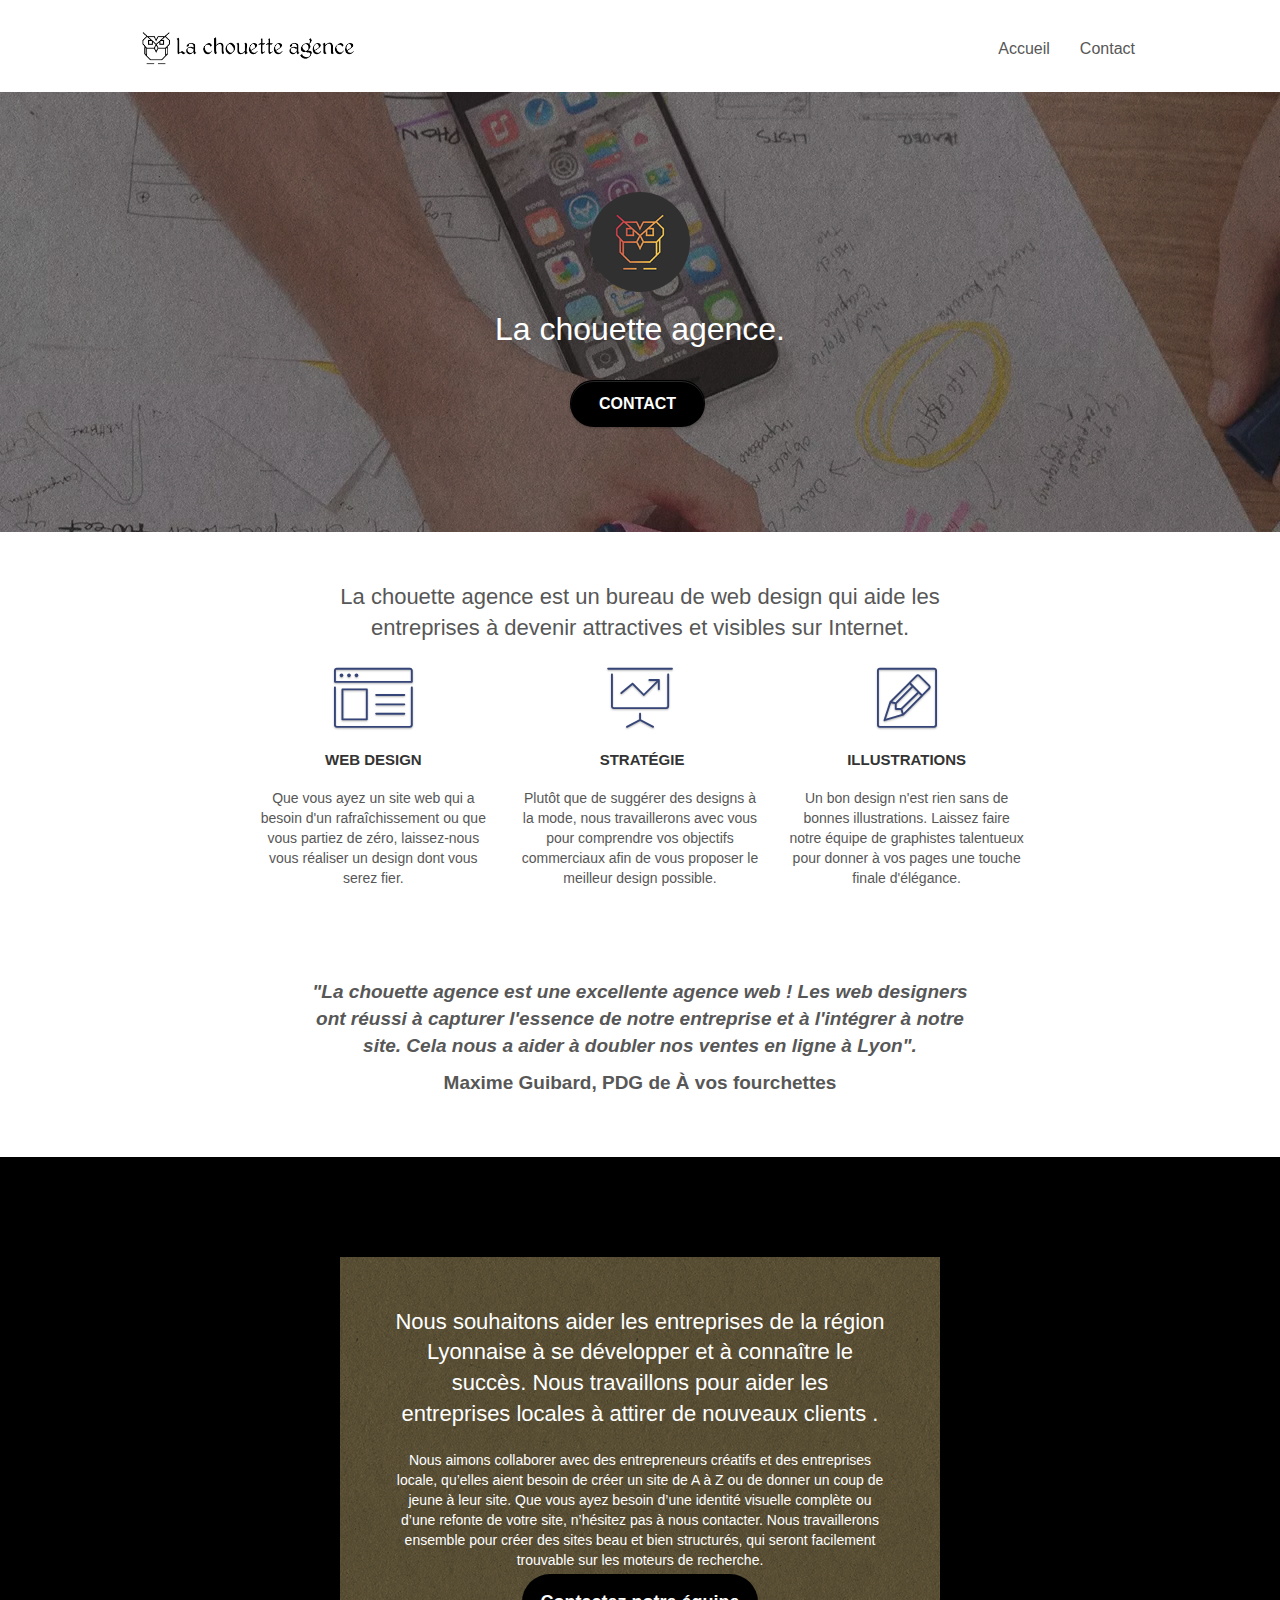
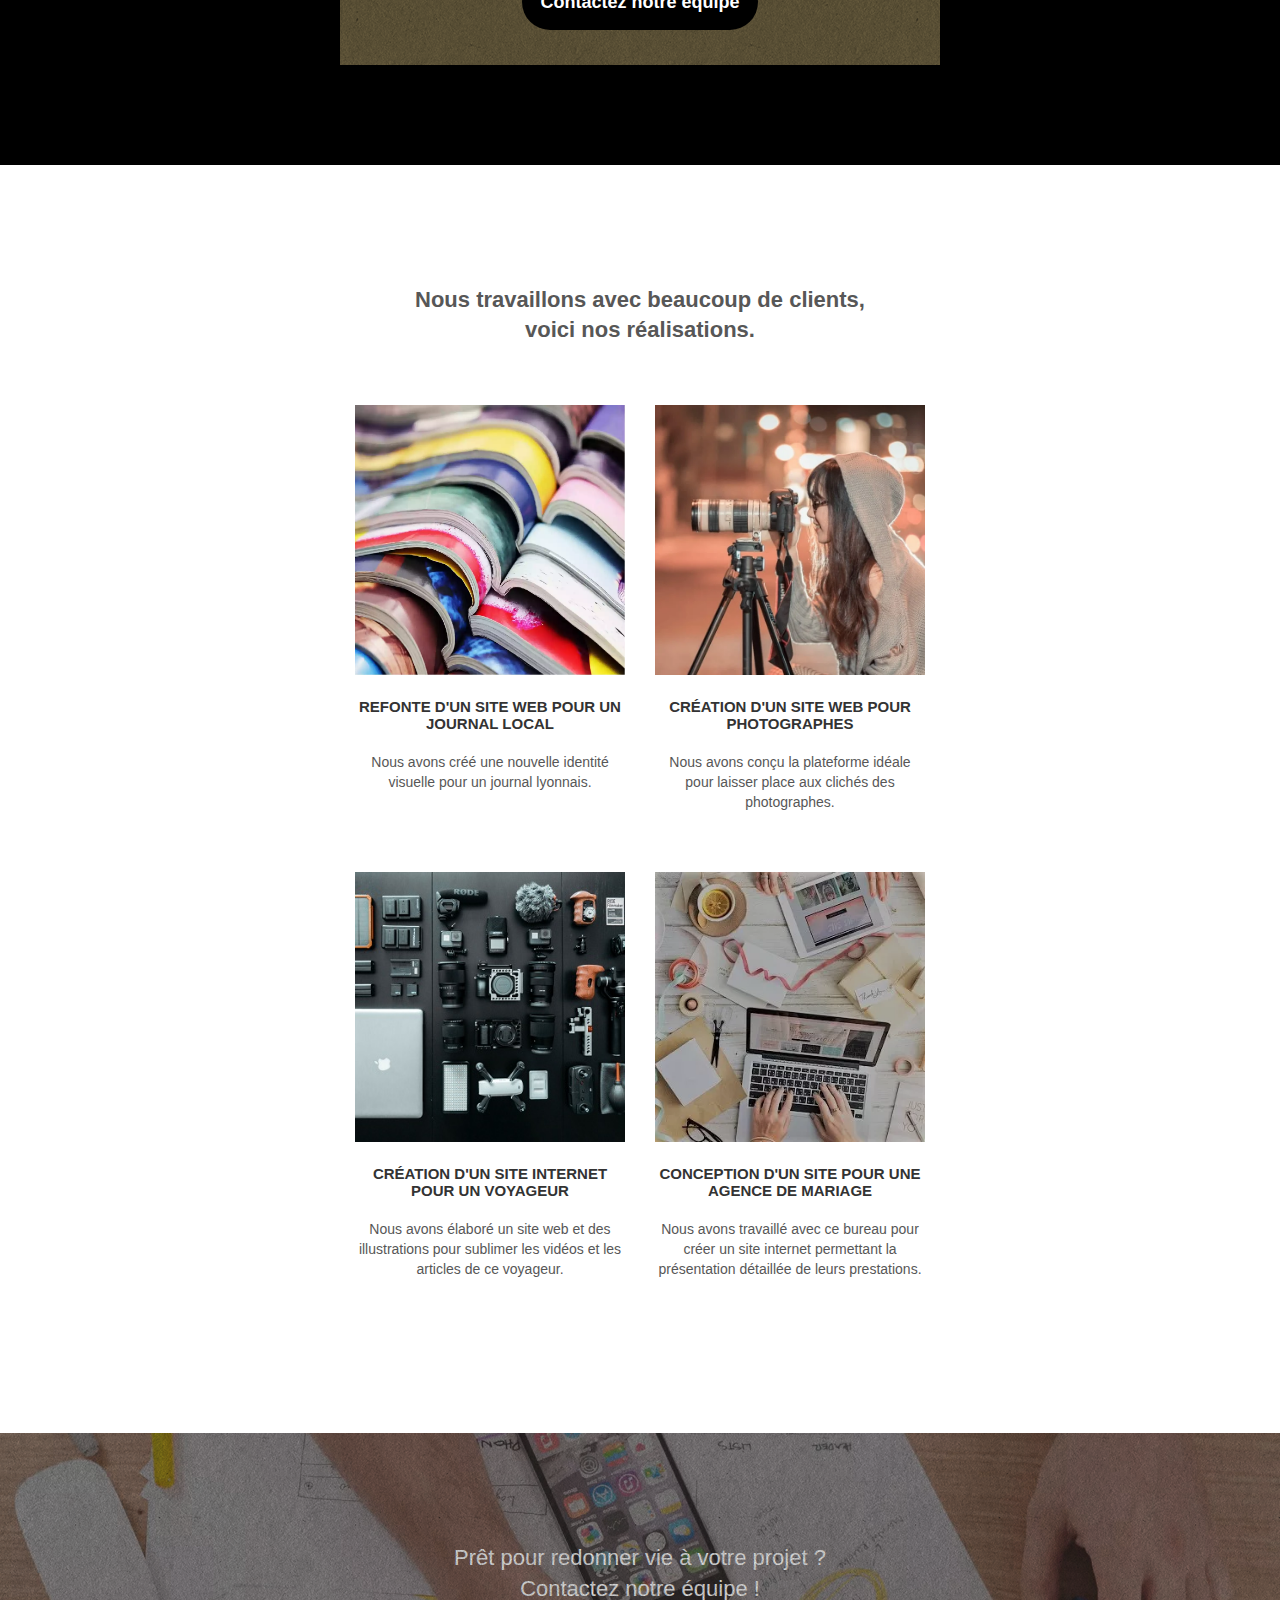
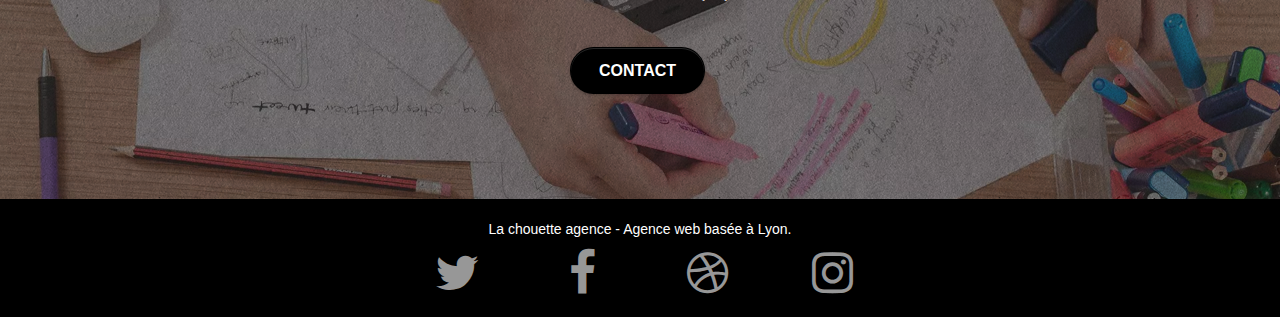
==== commit d4077558: "maj" ====
--- a/index.html
+++ b/index.html
@@ -30,7 +30,7 @@
 <!-- bloc-0 -->
 <header class="bloc bgc-white l-bloc" id="bloc-0">
         <div class="container bloc-sm">
-        <nav role="Navigation" aria-label="Barre de navigation sur les pages du site" class="navbar row
+        <nav role="Navigation" aria-label="Barre de navigation sur les pages du site" class="navbar row">
             <div  class="navbar-header">
             <a class="navbar-brand" href="index.html"
                 ><img
